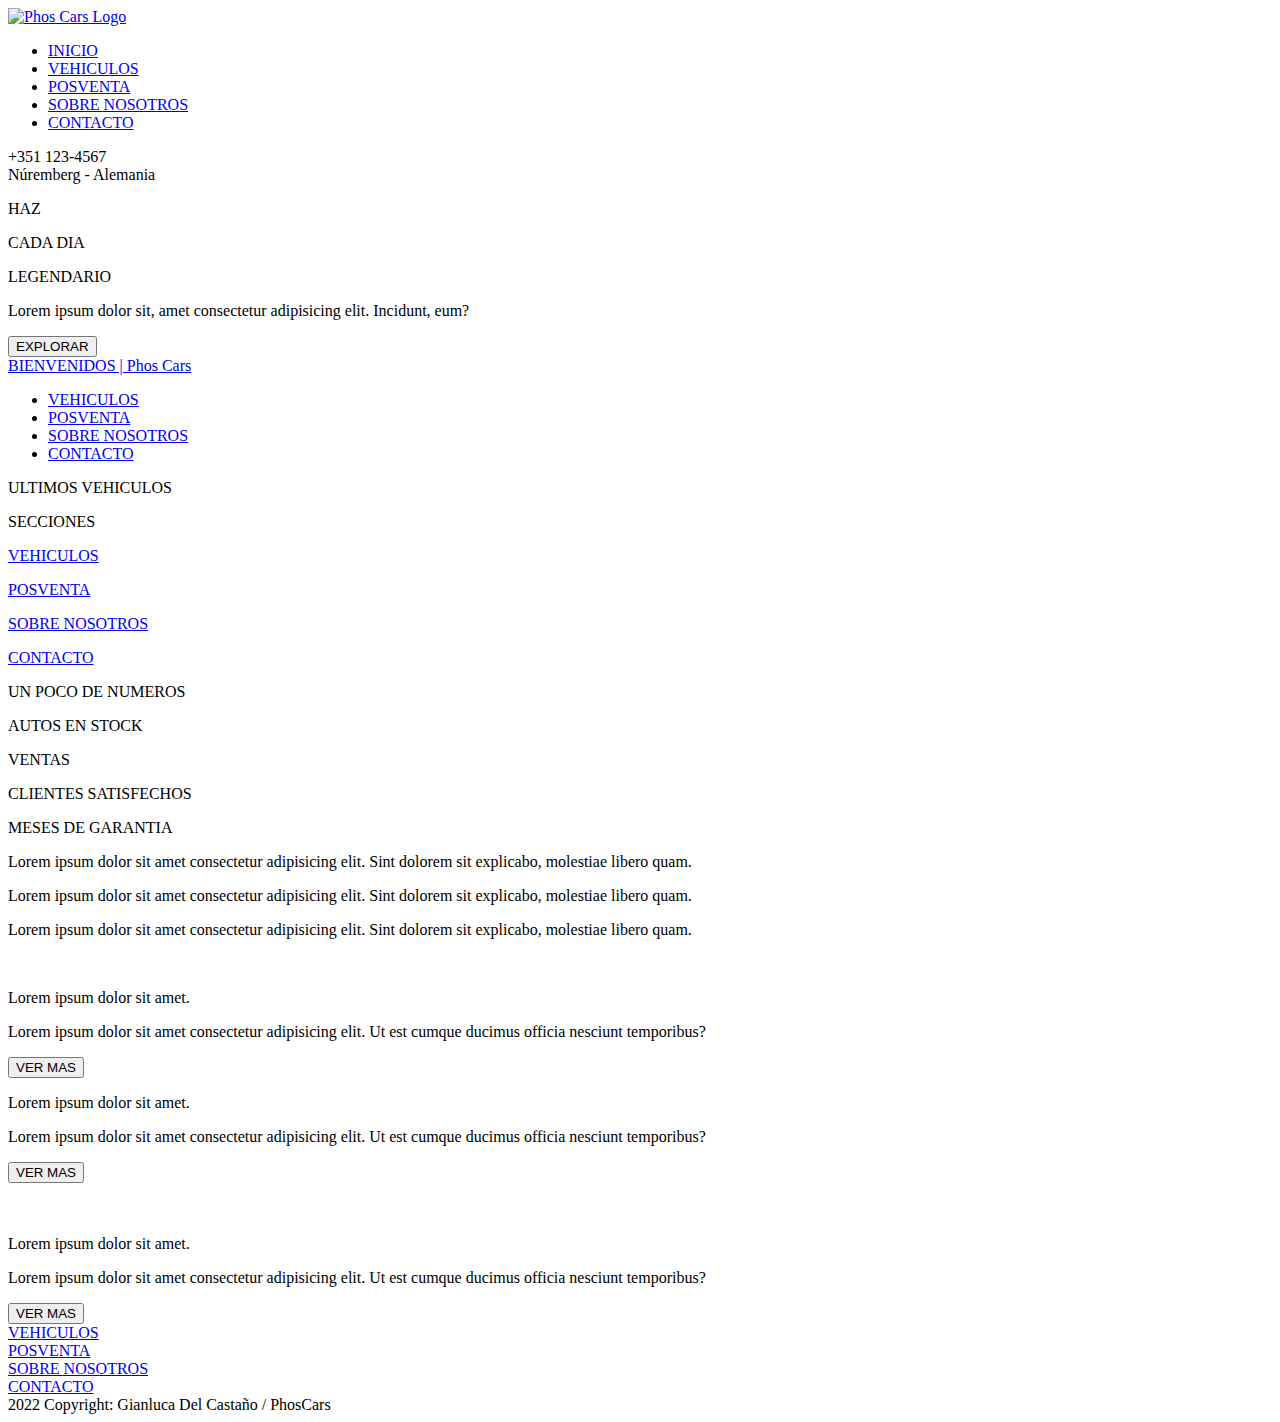
==== index.html @ 032adb84 "Agregando contenido al footer de index.html" ====
<!DOCTYPE html>
<html lang="es">
<head>
    <meta charset="UTF-8">
    <meta http-equiv="X-UA-Compatible" content="IE=edge">
    <meta name="viewport" content="width=device-width, initial-scale=1.0">
    <title>Phos Cars | INICIO</title>
</head>
<body>
    <!-- Contenedor Grid -->
    <div class="contenedorGrid">
        <!-- Header -->
        <header class="header">
            <!-- Header Principal -->
            <div class="headerPrincipal">
                <a href="./index.html"><img src="./images/LogoPhosCars2.png" alt="Phos Cars Logo"></a>
                <ul>
                    <li><a href="./index.html">INICIO</a></li>
                    <li><a href="#">VEHICULOS</a></li>
                    <li><a href="#">POSVENTA</a></li>
                    <li><a href="#">SOBRE NOSOTROS</a></li>
                    <li><a href="#">CONTACTO</a></li>
                </ul>
                <div class="headerInfo">
                    <div class="infoCelular">
                        <i class="fas fa-phone"></i> 
                        +351 123-4567
                    </div>
                    <div class="infoLugar">
                        <i class="fas fa-map-marker-alt"></i>
                        Núremberg - Alemania
                    </div>
                </div>
            </div>
            <!-- Header Principal -->
            <!-- Header Imagen -->
            <div class="headerImagen">
                <div class="textoHeaderIndex">
                    <div class="tituloTextoHeaderIndex">
                        <p>HAZ</p>
                        <p>CADA DIA</p>
                        <p>LEGENDARIO</p>
                    </div>
                    <p>Lorem ipsum dolor sit, amet consectetur adipisicing elit. Incidunt, eum?</p>
                    <button>EXPLORAR</button>
                </div>
            </div>
            <!-- Header Imagen -->
        </header>
        <!-- Header -->
        <!-- Header Sec -->
        <div class="headerSec">
            <a href="./index.html" class="bienvenidos">BIENVENIDOS | Phos Cars</a>
            <ul>
                <li><a href="#">VEHICULOS</a></li>
                <li><a href="#">POSVENTA</a></li>
                <li><a href="#">SOBRE NOSOTROS</a></li>
                <li><a href="#">CONTACTO</a></li>
            </ul>
        </div>
        <!-- Header Sec -->
        <!-- Main -->
        <main class="main">
            <div class="contenedorGridMain">
                <!-- 1Parte -->
                <div class="muestraVehiculosIndex">
                    <div class="tituloMuestraVehiculosIndex">
                        <p>ULTIMOS VEHICULOS</p>
                    </div>
                    <!-- AGREGAR CARRUSEL DE VEHICULOS -->
                </div>
                <!-- 1Parte -->
                <!-- 2Parte -->
                <div class="seccionesIndex">
                    <div class="tituloSeccionesIndex">
                        <p>SECCIONES</p>
                    </div>
                    <div class="secciones1">
                        <a href="#" class="seccionesVehiuclos">
                            <p>VEHICULOS</p>
                        </a>
                        <a href="#" class="seccionesPosventa">
                            <p>POSVENTA</p>
                        </a>
                    </div>
                    <div class="secciones2">
                        <a href="#" class="seccionesSobreNosotros">
                            <p>SOBRE NOSOTROS</p>
                        </a>
                        <a href="#" class="seccionesContacto">
                            <p>CONTACTO</p>
                        </a>
                    </div>
                </div>
                <!-- 2Parte -->
                <!-- 3Parte -->
                <div class="estadisticasIndex">
                    <div class="tituloEstadisticaIndex">
                        <p>UN POCO DE NUMEROS</p>
                    </div>
                    <div class="itemsEstadisticas">
                        <div class="datoEstadistica">
                            <!-- AGREGAR ICON -->
                            <p>AUTOS EN STOCK</p>
                        </div>
                        <div class="datoEstadistica">
                            <!-- AGREGAR ICON -->
                            <p>VENTAS</p>
                        </div>
                        <div class="datoEstadistica">
                            <!-- AGREGAR ICON -->
                            <p>CLIENTES SATISFECHOS</p>
                        </div>
                        <div class="datoEstadistica">
                            <!-- AGREGAR ICON -->
                            <p>MESES DE GARANTIA</p>
                        </div>
                    </div>
                </div>
                <!-- 3Parte -->
                <!-- 4Parte -->
                <div class="opinionesIndex">
                    <div class="contenedorOpinionesIndex">
                        <div class="estrellas">
                            <!-- AGREGAR ESTRELLAS -->
                        </div>
                        <p>Lorem ipsum dolor sit amet consectetur adipisicing elit. Sint dolorem sit explicabo, molestiae libero quam.</p>
                    </div>
                    <div class="contenedorOpinionesIndex">
                        <div class="estrellas">
                            <!-- AGREGAR ESTRELLAS -->
                        </div>
                        <p>Lorem ipsum dolor sit amet consectetur adipisicing elit. Sint dolorem sit explicabo, molestiae libero quam.</p>
                    </div>
                    <div class="contenedorOpinionesIndex">
                        <div class="estrellas">
                            <!-- AGREGAR ESTRELLAS -->
                        </div>
                        <p>Lorem ipsum dolor sit amet consectetur adipisicing elit. Sint dolorem sit explicabo, molestiae libero quam.</p>
                    </div>
                </div>
                <!-- 4Parte -->
                <!-- 5Parte -->
                <div class="infoIndex">
                    <div class="contenedorInfoIndex">
                        <img src="imgInfo" alt="">
                        <div class="textoInfo">
                            <p>Lorem ipsum dolor sit amet.</p>
                            <p>Lorem ipsum dolor sit amet consectetur adipisicing elit. Ut est cumque ducimus officia nesciunt temporibus?</p>
                            <button>VER MAS</button>
                        </div>
                    </div>
                    <div class="contenedorInfoIndex">
                        <div class="textoInfo">
                            <p>Lorem ipsum dolor sit amet.</p>
                            <p>Lorem ipsum dolor sit amet consectetur adipisicing elit. Ut est cumque ducimus officia nesciunt temporibus?</p>
                            <button>VER MAS</button>
                        </div>
                        <img src="imgInfo" alt="">
                    </div>
                    <div class="contenedorInfoIndex">
                        <img src="imgInfo" alt="">
                        <div class="textoInfo">
                            <p>Lorem ipsum dolor sit amet.</p>
                            <p>Lorem ipsum dolor sit amet consectetur adipisicing elit. Ut est cumque ducimus officia nesciunt temporibus?</p>
                            <button>VER MAS</button>
                        </div>
                    </div>
                </div>
                <!-- 5Parte -->

            </div>

        </main>
        <!-- Main -->
        <!-- Footer -->
        <footer class="footer">
            <div class="iconosRedes">
                <div class="twitter"><a href="#"><i class="fab fa-twitter px-3 fa-2x"></i></a></div>
                    <div class="icono"><a href="#"><i class="fab fa-facebook-f px-3 fa-2x"></i></a></div>
                    <div class="icono"><a href="#"><i class="fab fa-youtube px-3 fa-2x"></i></a></div>
                    <div class="icono"><a href="#"><i class="fab fa-instagram px-3 fa-2x"></i></a></div>
                    <div class="icono"><a href="#"><i class="fab fa-google-plus-g px-3 fa-2x"></i></a></div>
                </div>
            </div>
            <div class="barraColor"></div>
            <div class="enlaces">
                <li><a href="#">VEHICULOS</a></li>
                <li><a href="#">POSVENTA</a></li>
                <li><a href="#">SOBRE NOSOTROS</a></li>
                <li><a href="#">CONTACTO</a></li>
            </div>
            <div class="copyright">2022 Copyright: Gianluca Del Castaño / PhosCars</div>
        </footer>
        <!-- Footer -->
    </div>
    <!-- Contenedor Grid -->

</body>
</html>
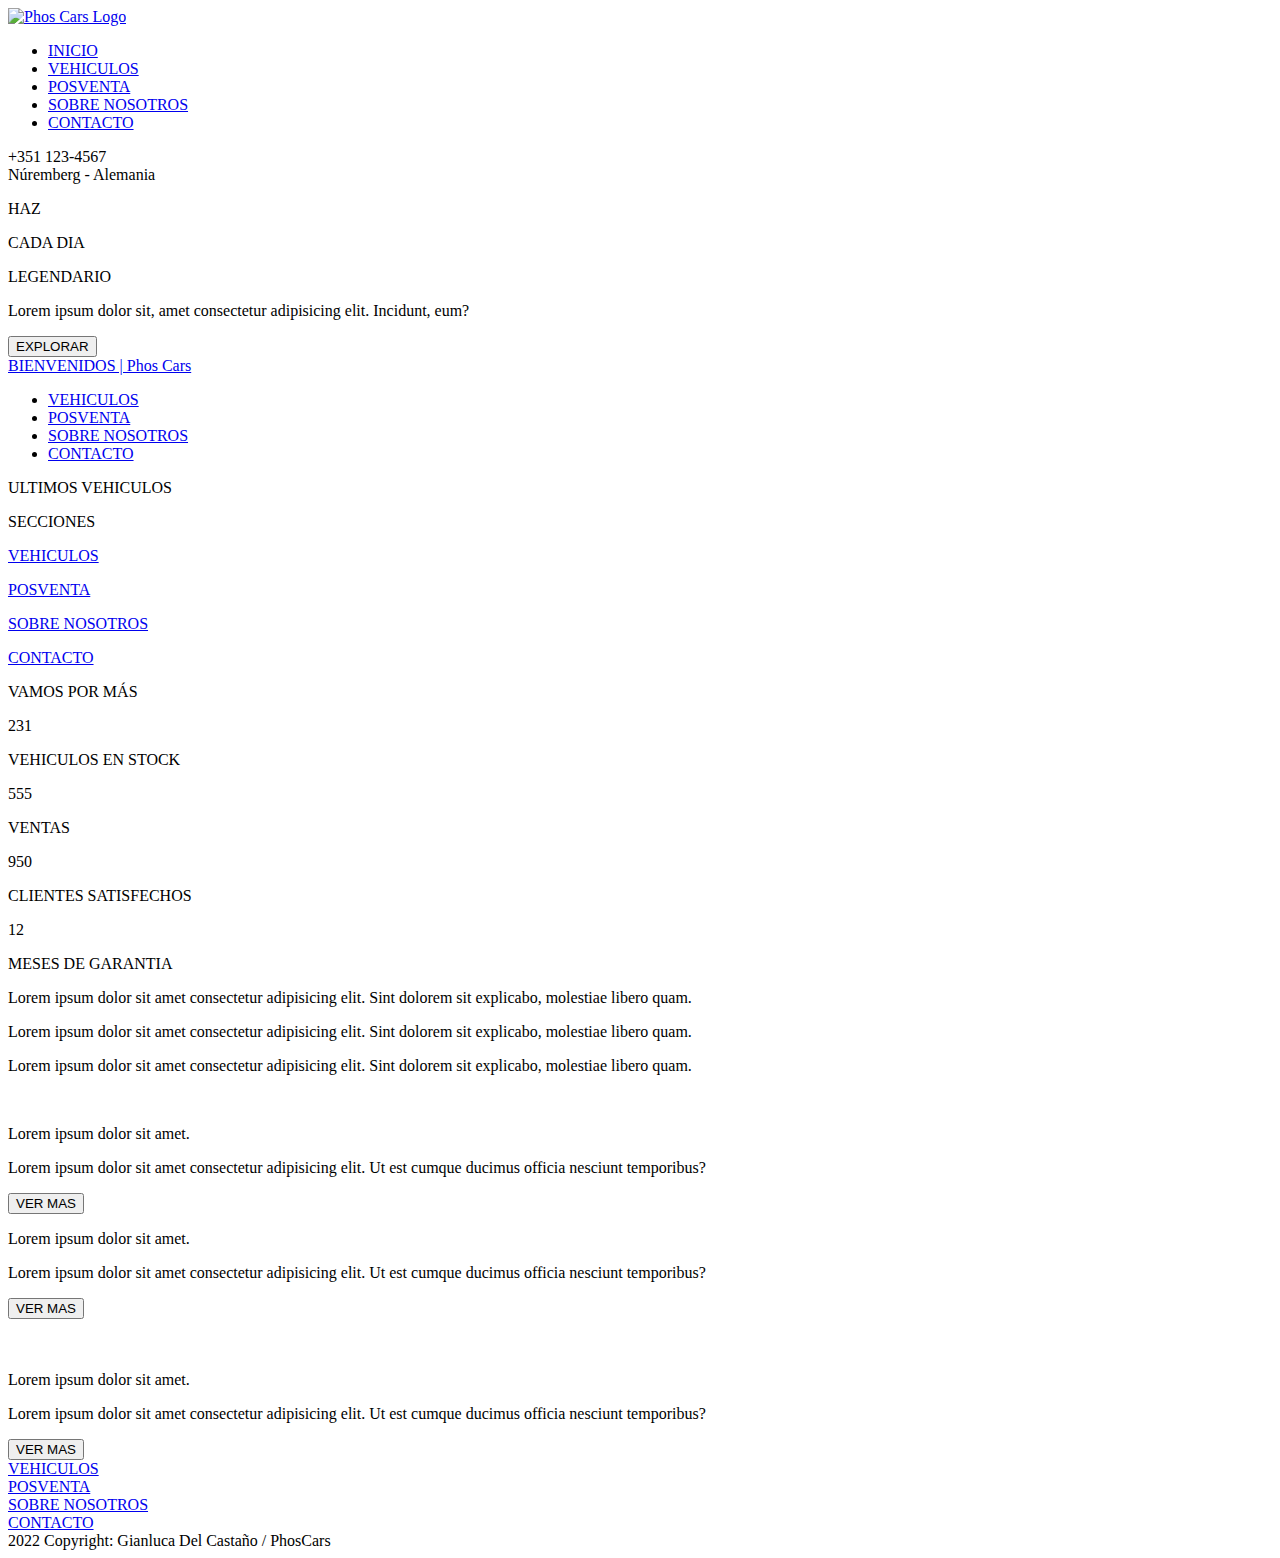
==== commit 2a8018bf: "Fin estadisticasIndex en index.html" ====
--- a/index.html
+++ b/index.html
@@ -4,6 +4,18 @@
     <meta charset="UTF-8">
     <meta http-equiv="X-UA-Compatible" content="IE=edge">
     <meta name="viewport" content="width=device-width, initial-scale=1.0">
+    <!-- Fonts Google -->
+    <link rel="preconnect" href="https://fonts.googleapis.com">
+    <link rel="preconnect" href="https://fonts.gstatic.com" crossorigin>
+    <link href="https://fonts.googleapis.com/css2?family=Staatliches&display=swap" rel="stylesheet">
+    <!-- Estilo Propio -->
+    <link rel="stylesheet" href="./css/style.css">
+    <!-- Fav Icon -->
+    <link rel="shortcut icon" href="./images/favicon.ico" type="image/x-icon">
+    <!-- Theme Color -->
+    <meta name="theme-color" content="#fc4c02">
+    <!-- Font Awesome -->
+    <script src="https://kit.fontawesome.com/902822c0ea.js" crossorigin="anonymous"></script>
     <title>Phos Cars | INICIO</title>
 </head>
 <body>
@@ -13,13 +25,13 @@
         <header class="header">
             <!-- Header Principal -->
             <div class="headerPrincipal">
-                <a href="./index.html"><img src="./images/LogoPhosCars2.png" alt="Phos Cars Logo"></a>
+                <a href="./index.html"><img src="./images/LogoPhosCars2.png" alt="Phos Cars Logo" class="logo"></a>
                 <ul>
                     <li><a href="./index.html">INICIO</a></li>
-                    <li><a href="#">VEHICULOS</a></li>
-                    <li><a href="#">POSVENTA</a></li>
-                    <li><a href="#">SOBRE NOSOTROS</a></li>
-                    <li><a href="#">CONTACTO</a></li>
+                    <li><a href="./pages/vehiuclos.html">VEHICULOS</a></li>
+                    <li><a href="./pages/posventa.html">POSVENTA</a></li>
+                    <li><a href="./pages/sobreNosotros.html">SOBRE NOSOTROS</a></li>
+                    <li><a href="./pages/contacto.html">CONTACTO</a></li>
                 </ul>
                 <div class="headerInfo">
                     <div class="infoCelular">
@@ -42,7 +54,7 @@
                         <p>LEGENDARIO</p>
                     </div>
                     <p>Lorem ipsum dolor sit, amet consectetur adipisicing elit. Incidunt, eum?</p>
-                    <button>EXPLORAR</button>
+                    <a href="./index.html"><button>EXPLORAR</button></a>
                 </div>
             </div>
             <!-- Header Imagen -->
@@ -52,143 +64,142 @@
         <div class="headerSec">
             <a href="./index.html" class="bienvenidos">BIENVENIDOS | Phos Cars</a>
             <ul>
-                <li><a href="#">VEHICULOS</a></li>
-                <li><a href="#">POSVENTA</a></li>
-                <li><a href="#">SOBRE NOSOTROS</a></li>
-                <li><a href="#">CONTACTO</a></li>
+                <li><a href="./pages/vehiuclos.html">VEHICULOS</a></li>
+                <li><a href="./pages/posventa.html">POSVENTA</a></li>
+                <li><a href="./pages/sobreNosotros.html">SOBRE NOSOTROS</a></li>
+                <li><a href="./pages/contacto.html">CONTACTO</a></li>
             </ul>
         </div>
         <!-- Header Sec -->
         <!-- Main -->
-        <main class="main">
-            <div class="contenedorGridMain">
-                <!-- 1Parte -->
-                <div class="muestraVehiculosIndex">
-                    <div class="tituloMuestraVehiculosIndex">
-                        <p>ULTIMOS VEHICULOS</p>
-                    </div>
-                    <!-- AGREGAR CARRUSEL DE VEHICULOS -->
-                </div>
-                <!-- 1Parte -->
-                <!-- 2Parte -->
-                <div class="seccionesIndex">
-                    <div class="tituloSeccionesIndex">
-                        <p>SECCIONES</p>
-                    </div>
-                    <div class="secciones1">
-                        <a href="#" class="seccionesVehiuclos">
-                            <p>VEHICULOS</p>
-                        </a>
-                        <a href="#" class="seccionesPosventa">
-                            <p>POSVENTA</p>
-                        </a>
-                    </div>
-                    <div class="secciones2">
-                        <a href="#" class="seccionesSobreNosotros">
-                            <p>SOBRE NOSOTROS</p>
-                        </a>
-                        <a href="#" class="seccionesContacto">
-                            <p>CONTACTO</p>
-                        </a>
-                    </div>
-                </div>
-                <!-- 2Parte -->
-                <!-- 3Parte -->
-                <div class="estadisticasIndex">
-                    <div class="tituloEstadisticaIndex">
-                        <p>UN POCO DE NUMEROS</p>
-                    </div>
-                    <div class="itemsEstadisticas">
-                        <div class="datoEstadistica">
-                            <!-- AGREGAR ICON -->
-                            <p>AUTOS EN STOCK</p>
-                        </div>
-                        <div class="datoEstadistica">
-                            <!-- AGREGAR ICON -->
-                            <p>VENTAS</p>
-                        </div>
-                        <div class="datoEstadistica">
-                            <!-- AGREGAR ICON -->
-                            <p>CLIENTES SATISFECHOS</p>
-                        </div>
-                        <div class="datoEstadistica">
-                            <!-- AGREGAR ICON -->
-                            <p>MESES DE GARANTIA</p>
-                        </div>
-                    </div>
-                </div>
-                <!-- 3Parte -->
-                <!-- 4Parte -->
-                <div class="opinionesIndex">
-                    <div class="contenedorOpinionesIndex">
-                        <div class="estrellas">
-                            <!-- AGREGAR ESTRELLAS -->
-                        </div>
-                        <p>Lorem ipsum dolor sit amet consectetur adipisicing elit. Sint dolorem sit explicabo, molestiae libero quam.</p>
-                    </div>
-                    <div class="contenedorOpinionesIndex">
-                        <div class="estrellas">
-                            <!-- AGREGAR ESTRELLAS -->
-                        </div>
-                        <p>Lorem ipsum dolor sit amet consectetur adipisicing elit. Sint dolorem sit explicabo, molestiae libero quam.</p>
-                    </div>
-                    <div class="contenedorOpinionesIndex">
-                        <div class="estrellas">
-                            <!-- AGREGAR ESTRELLAS -->
-                        </div>
-                        <p>Lorem ipsum dolor sit amet consectetur adipisicing elit. Sint dolorem sit explicabo, molestiae libero quam.</p>
-                    </div>
-                </div>
-                <!-- 4Parte -->
-                <!-- 5Parte -->
-                <div class="infoIndex">
-                    <div class="contenedorInfoIndex">
-                        <img src="imgInfo" alt="">
-                        <div class="textoInfo">
-                            <p>Lorem ipsum dolor sit amet.</p>
-                            <p>Lorem ipsum dolor sit amet consectetur adipisicing elit. Ut est cumque ducimus officia nesciunt temporibus?</p>
-                            <button>VER MAS</button>
-                        </div>
-                    </div>
-                    <div class="contenedorInfoIndex">
-                        <div class="textoInfo">
-                            <p>Lorem ipsum dolor sit amet.</p>
-                            <p>Lorem ipsum dolor sit amet consectetur adipisicing elit. Ut est cumque ducimus officia nesciunt temporibus?</p>
-                            <button>VER MAS</button>
-                        </div>
-                        <img src="imgInfo" alt="">
-                    </div>
-                    <div class="contenedorInfoIndex">
-                        <img src="imgInfo" alt="">
-                        <div class="textoInfo">
-                            <p>Lorem ipsum dolor sit amet.</p>
-                            <p>Lorem ipsum dolor sit amet consectetur adipisicing elit. Ut est cumque ducimus officia nesciunt temporibus?</p>
-                            <button>VER MAS</button>
-                        </div>
-                    </div>
-                </div>
-                <!-- 5Parte -->
-
-            </div>
-
-        </main>
+        <article class="article">
+            <!-- 1Parte -->
+            <div class="muestraVehiculosIndex">
+                <div class="tituloMuestraVehiculosIndex">
+                    <p>ULTIMOS VEHICULOS</p>
+                </div>
+                <!-- AGREGAR CARRUSEL DE VEHICULOS -->
+            </div>
+            <!-- 1Parte -->
+            <!-- 2Parte -->
+            <div class="seccionesIndex">
+                <div class="tituloSeccionesIndex">
+                    <p>SECCIONES</p>
+                </div>
+                <div class="secciones1">
+                    <a href="./pages/vehiuclos.html" class="seccionesVehiculos">
+                        <p>VEHICULOS</p>
+                    </a>
+                    <a href="./pages/posventa.html" class="seccionesPosventa">
+                        <p>POSVENTA</p>
+                    </a>
+                </div>
+                <div class="secciones2">
+                    <a href="./pages/sobreNosotros.html" class="seccionesSobreNosotros">
+                        <p>SOBRE NOSOTROS</p>
+                    </a>
+                    <a href="./pages/contacto.html" class="seccionesContacto">
+                        <p>CONTACTO</p>
+                    </a>
+                </div>
+            </div>
+            <!-- 2Parte -->
+            <!-- 3Parte -->
+            <div class="estadisticasIndex">
+                <div class="tituloEstadisticaIndex">
+                    <p>VAMOS POR MÁS</p>
+                </div>
+                <div class="itemsEstadisticas">
+                    <div class="datoEstadistica1">
+                        <i class="fa-solid fa-car"></i>
+                        <p>231</p>
+                        <p>VEHICULOS EN STOCK</p>
+                    </div>
+                    <div class="datoEstadistica2">
+                        <i class="fa-solid fa-chart-line"></i>
+                        <p>555</p>
+                        <p>VENTAS</p>
+                    </div>
+                    <div class="datoEstadistica3">
+                        <i class="fa-solid fa-face-grin-stars"></i>
+                        <p>950</p>
+                        <p>CLIENTES SATISFECHOS</p>
+                    </div>
+                    <div class="datoEstadistica4">
+                        <i class="fa-solid fa-calendar-check"></i>
+                        <p>12</p>
+                        <p>MESES DE GARANTIA</p>
+                    </div>
+                </div>
+            </div>
+            <!-- 3Parte -->
+            <!-- 4Parte -->
+            <div class="opinionesIndex">
+                <div class="contenedorOpinionesIndex">
+                    <div class="estrellas">
+                        <!-- AGREGAR ESTRELLAS -->
+                    </div>
+                    <p>Lorem ipsum dolor sit amet consectetur adipisicing elit. Sint dolorem sit explicabo, molestiae libero quam.</p>
+                </div>
+                <div class="contenedorOpinionesIndex">
+                    <div class="estrellas">
+                        <!-- AGREGAR ESTRELLAS -->
+                    </div>
+                    <p>Lorem ipsum dolor sit amet consectetur adipisicing elit. Sint dolorem sit explicabo, molestiae libero quam.</p>
+                </div>
+                <div class="contenedorOpinionesIndex">
+                    <div class="estrellas">
+                        <!-- AGREGAR ESTRELLAS -->
+                    </div>
+                    <p>Lorem ipsum dolor sit amet consectetur adipisicing elit. Sint dolorem sit explicabo, molestiae libero quam.</p>
+                </div>
+            </div>
+            <!-- 4Parte -->
+            <!-- 5Parte -->
+            <div class="infoIndex">
+                <div class="contenedorInfoIndex">
+                    <img src="imgInfo" alt="">
+                    <div class="textoInfo">
+                        <p>Lorem ipsum dolor sit amet.</p>
+                        <p>Lorem ipsum dolor sit amet consectetur adipisicing elit. Ut est cumque ducimus officia nesciunt temporibus?</p>
+                        <button>VER MAS</button>
+                    </div>
+                </div>
+                <div class="contenedorInfoIndex">
+                    <div class="textoInfo">
+                        <p>Lorem ipsum dolor sit amet.</p>
+                        <p>Lorem ipsum dolor sit amet consectetur adipisicing elit. Ut est cumque ducimus officia nesciunt temporibus?</p>
+                        <button>VER MAS</button>
+                    </div>
+                    <img src="imgInfo" alt="">
+                </div>
+                <div class="contenedorInfoIndex">
+                    <img src="imgInfo" alt="">
+                    <div class="textoInfo">
+                        <p>Lorem ipsum dolor sit amet.</p>
+                        <p>Lorem ipsum dolor sit amet consectetur adipisicing elit. Ut est cumque ducimus officia nesciunt temporibus?</p>
+                        <button>VER MAS</button>
+                    </div>
+                </div>
+            </div>
+            <!-- 5Parte -->
+        </article>
         <!-- Main -->
         <!-- Footer -->
         <footer class="footer">
             <div class="iconosRedes">
                 <div class="twitter"><a href="#"><i class="fab fa-twitter px-3 fa-2x"></i></a></div>
-                    <div class="icono"><a href="#"><i class="fab fa-facebook-f px-3 fa-2x"></i></a></div>
-                    <div class="icono"><a href="#"><i class="fab fa-youtube px-3 fa-2x"></i></a></div>
-                    <div class="icono"><a href="#"><i class="fab fa-instagram px-3 fa-2x"></i></a></div>
-                    <div class="icono"><a href="#"><i class="fab fa-google-plus-g px-3 fa-2x"></i></a></div>
-                </div>
+                <div class="icono"><a href="#"><i class="fab fa-facebook-f px-3 fa-2x"></i></a></div>
+                <div class="icono"><a href="#"><i class="fab fa-youtube px-3 fa-2x"></i></a></div>
+                <div class="icono"><a href="#"><i class="fab fa-instagram px-3 fa-2x"></i></a></div>
+                <div class="icono"><a href="#"><i class="fab fa-google-plus-g px-3 fa-2x"></i></a></div>
             </div>
             <div class="barraColor"></div>
             <div class="enlaces">
-                <li><a href="#">VEHICULOS</a></li>
-                <li><a href="#">POSVENTA</a></li>
-                <li><a href="#">SOBRE NOSOTROS</a></li>
-                <li><a href="#">CONTACTO</a></li>
+                <li><a href="./pages/vehiuclos.html">VEHICULOS</a></li>
+                <li><a href="./pages/posventa.html">POSVENTA</a></li>
+                <li><a href="./pages/sobreNosotros.html">SOBRE NOSOTROS</a></li>
+                <li><a href="./pages/contacto.html">CONTACTO</a></li>
             </div>
             <div class="copyright">2022 Copyright: Gianluca Del Castaño / PhosCars</div>
         </footer>
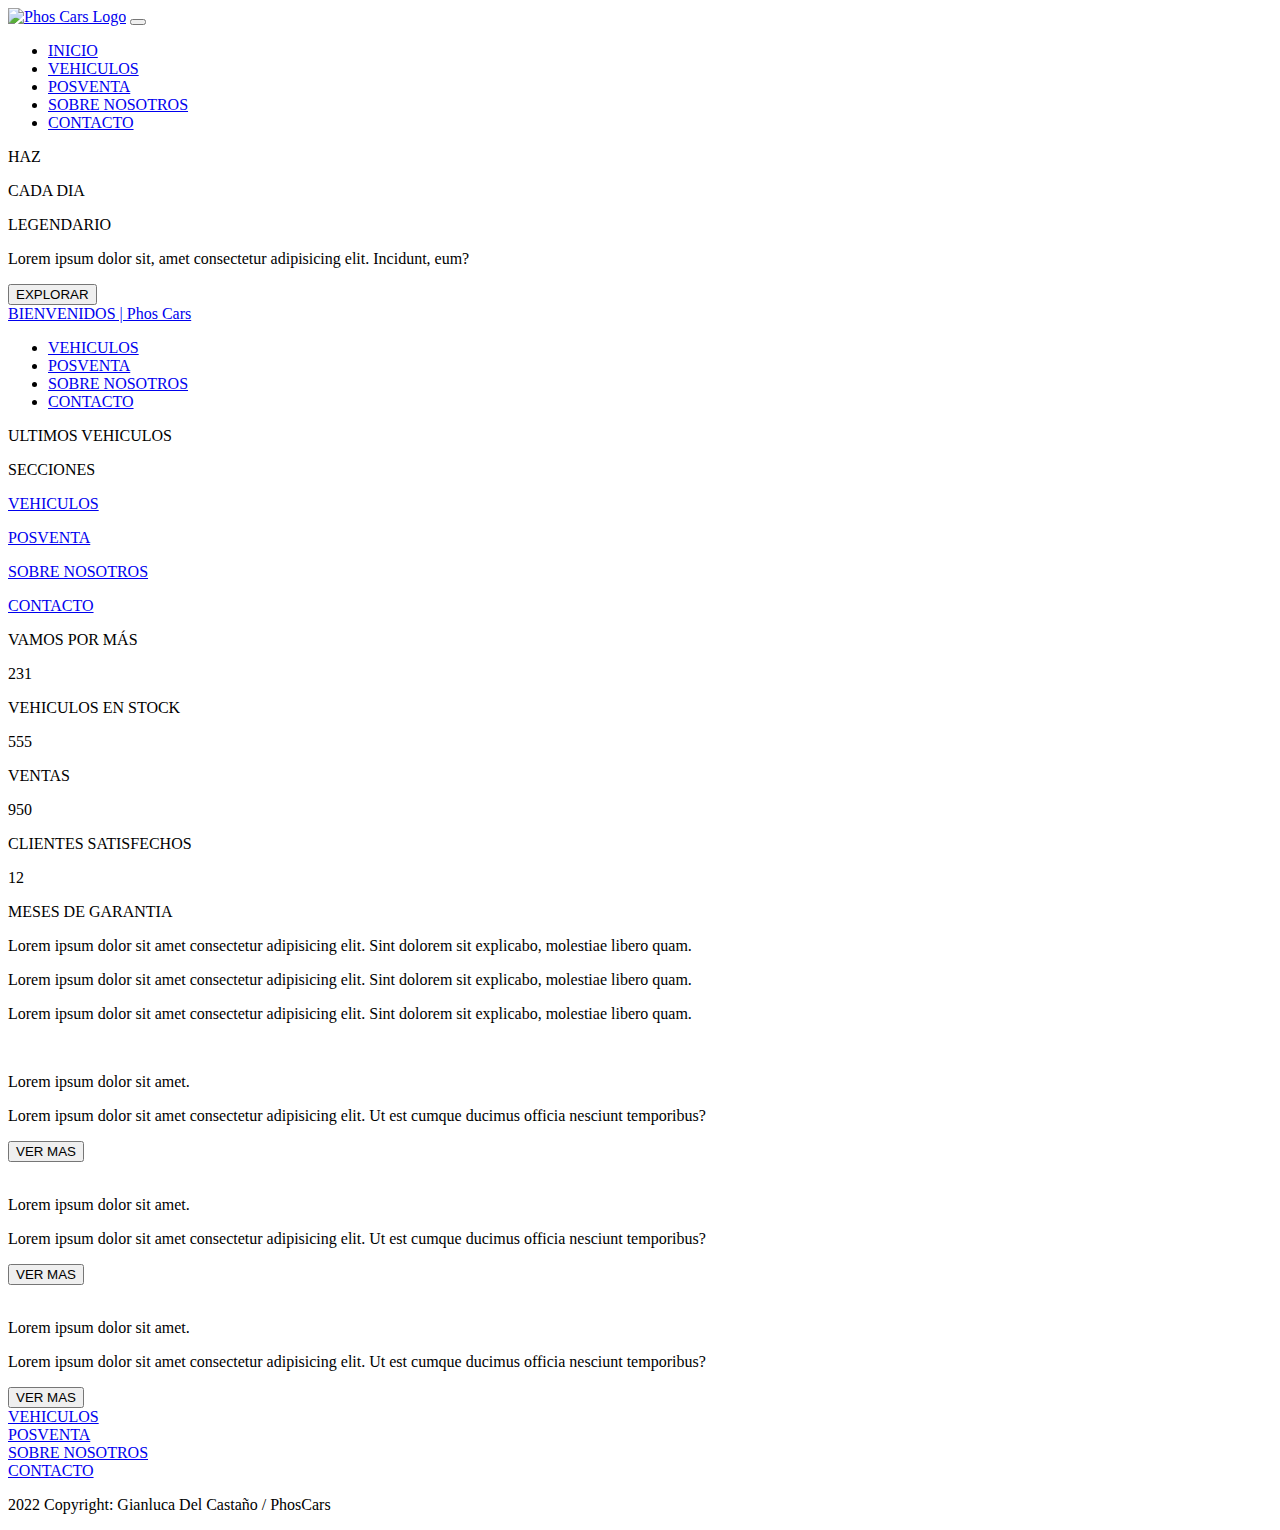
==== commit e7c17f0d: "Probando navbar en rama NAVBARbootstrap" ====
--- a/index.html
+++ b/index.html
@@ -8,6 +8,8 @@
     <link rel="preconnect" href="https://fonts.googleapis.com">
     <link rel="preconnect" href="https://fonts.gstatic.com" crossorigin>
     <link href="https://fonts.googleapis.com/css2?family=Staatliches&display=swap" rel="stylesheet">
+    <!-- Bootstrap -->
+    <link href="https://cdn.jsdelivr.net/npm/bootstrap@5.1.3/dist/css/bootstrap.min.css" rel="stylesheet" integrity="sha384-1BmE4kWBq78iYhFldvKuhfTAU6auU8tT94WrHftjDbrCEXSU1oBoqyl2QvZ6jIW3" crossorigin="anonymous">
     <!-- Estilo Propio -->
     <link rel="stylesheet" href="./css/style.css">
     <!-- Fav Icon -->
@@ -24,8 +26,8 @@
         <!-- Header -->
         <header class="header">
             <!-- Header Principal -->
-            <div class="headerPrincipal">
-                <a href="./index.html"><img src="./images/LogoPhosCars2.png" alt="Phos Cars Logo" class="logo"></a>
+            <div class="headerPrincipal navbar navbar-expand-md navbar-light">
+                <!-- <a href="./index.html"><img src="./images/LogoPhosCars2.png" alt="Phos Cars Logo" class="logo"></a>
                 <ul>
                     <li><a href="./index.html">INICIO</a></li>
                     <li><a href="./pages/vehiuclos.html">VEHICULOS</a></li>
@@ -42,7 +44,30 @@
                         <i class="fas fa-map-marker-alt"></i>
                         Núremberg - Alemania
                     </div>
-                </div>
+                </div> -->
+                <a class="navbar-brand" href="./index.html"><img src="./images/LogoPhosCars2.png" alt="Phos Cars Logo" class="logo"></a>
+                    <button class="navbar-toggler" type="button" data-bs-toggle="collapse" data-bs-target="#navbarText" aria-controls="navbarText" aria-expanded="false" aria-label="Toggle navigation">
+                        <span class="navbar-toggler-icon"></span>
+                    </button>
+                    <div class="collapse navbar-collapse" id="navbarText">
+                        <ul class="navbar-nav me-auto mb-2 mb-lg-0">
+                            <li class="nav-item">
+                                <a class="nav-link active" aria-current="page" href="./index.html">INICIO</a>
+                            </li>
+                            <li class="nav-item">
+                                <a class="nav-link" href="./pages/vehiuclos.html">VEHICULOS</a>
+                            </li>
+                            <li class="nav-item">
+                                 <a class="nav-link" href="./pages/posventa.html">POSVENTA</a>
+                            </li>
+                            <li class="nav-item">
+                                <a class="nav-link" href="./pages/sobreNosotros.html">SOBRE NOSOTROS</a>
+                           </li>
+                           <li class="nav-item">
+                                <a class="nav-link" href="./pages/contacto.html">CONTACTO</a>
+                            </li>
+                        </ul>
+                    </div>
             </div>
             <!-- Header Principal -->
             <!-- Header Imagen -->
@@ -135,21 +160,33 @@
             <!-- 3Parte -->
             <!-- 4Parte -->
             <div class="opinionesIndex">
-                <div class="contenedorOpinionesIndex">
+                <div class="contenedorOpinionesIndex1">
                     <div class="estrellas">
-                        <!-- AGREGAR ESTRELLAS -->
+                        <i class="fa-solid fa-star"></i>
+                        <i class="fa-solid fa-star"></i>
+                        <i class="fa-solid fa-star"></i>
+                        <i class="fa-solid fa-star"></i>
+                        <i class="fa-solid fa-star-half-stroke"></i>
                     </div>
                     <p>Lorem ipsum dolor sit amet consectetur adipisicing elit. Sint dolorem sit explicabo, molestiae libero quam.</p>
                 </div>
-                <div class="contenedorOpinionesIndex">
+                <div class="contenedorOpinionesIndex2">
                     <div class="estrellas">
-                        <!-- AGREGAR ESTRELLAS -->
+                        <i class="fa-solid fa-star"></i>
+                        <i class="fa-solid fa-star"></i>
+                        <i class="fa-solid fa-star"></i>
+                        <i class="fa-solid fa-star"></i>
+                        <i class="fa-solid fa-star"></i>
                     </div>
                     <p>Lorem ipsum dolor sit amet consectetur adipisicing elit. Sint dolorem sit explicabo, molestiae libero quam.</p>
                 </div>
-                <div class="contenedorOpinionesIndex">
+                <div class="contenedorOpinionesIndex3">
                     <div class="estrellas">
-                        <!-- AGREGAR ESTRELLAS -->
+                        <i class="fa-solid fa-star"></i>
+                        <i class="fa-solid fa-star"></i>
+                        <i class="fa-solid fa-star"></i>
+                        <i class="fa-solid fa-star"></i>
+                        <i class="fa-solid fa-star-half-stroke"></i>
                     </div>
                     <p>Lorem ipsum dolor sit amet consectetur adipisicing elit. Sint dolorem sit explicabo, molestiae libero quam.</p>
                 </div>
@@ -157,28 +194,28 @@
             <!-- 4Parte -->
             <!-- 5Parte -->
             <div class="infoIndex">
-                <div class="contenedorInfoIndex">
-                    <img src="imgInfo" alt="">
+                <div class="contenedorInfoIndex1">
+                    <img src="./images/rx7BackWeb.jpg" alt="">
                     <div class="textoInfo">
                         <p>Lorem ipsum dolor sit amet.</p>
                         <p>Lorem ipsum dolor sit amet consectetur adipisicing elit. Ut est cumque ducimus officia nesciunt temporibus?</p>
-                        <button>VER MAS</button>
-                    </div>
-                </div>
-                <div class="contenedorInfoIndex">
+                        <a href="#"><button>VER MAS</button></a>
+                    </div>
+                </div>
+                <div class="contenedorInfoIndex2">
+                    <img src="./images/hachiRokuBackgroundSEO.jpg" alt="">
                     <div class="textoInfo">
                         <p>Lorem ipsum dolor sit amet.</p>
                         <p>Lorem ipsum dolor sit amet consectetur adipisicing elit. Ut est cumque ducimus officia nesciunt temporibus?</p>
-                        <button>VER MAS</button>
-                    </div>
-                    <img src="imgInfo" alt="">
-                </div>
-                <div class="contenedorInfoIndex">
-                    <img src="imgInfo" alt="">
+                        <a href="#"><button>VER MAS</button></a>
+                    </div>
+                </div>
+                <div class="contenedorInfoIndex3">
+                    <img src="./images/subaruImprezaBlancoSEO.jpg" alt="">
                     <div class="textoInfo">
                         <p>Lorem ipsum dolor sit amet.</p>
                         <p>Lorem ipsum dolor sit amet consectetur adipisicing elit. Ut est cumque ducimus officia nesciunt temporibus?</p>
-                        <button>VER MAS</button>
+                        <a href="#"><button>VER MAS</button></a>
                     </div>
                 </div>
             </div>
@@ -188,11 +225,11 @@
         <!-- Footer -->
         <footer class="footer">
             <div class="iconosRedes">
-                <div class="twitter"><a href="#"><i class="fab fa-twitter px-3 fa-2x"></i></a></div>
-                <div class="icono"><a href="#"><i class="fab fa-facebook-f px-3 fa-2x"></i></a></div>
-                <div class="icono"><a href="#"><i class="fab fa-youtube px-3 fa-2x"></i></a></div>
-                <div class="icono"><a href="#"><i class="fab fa-instagram px-3 fa-2x"></i></a></div>
-                <div class="icono"><a href="#"><i class="fab fa-google-plus-g px-3 fa-2x"></i></a></div>
+                <a href="#"><i class="fa-brands fa-twitter"></i></a>
+                <a href="#"><i class="fa-brands fa-facebook-f"></i></a>
+                <a href="#"><i class="fa-brands fa-github"></i></a>
+                <a href="#"><i class="fa-brands fa-instagram"></i></a>
+                <a href="#"><i class="fa-brands fa-youtube"></i></a>
             </div>
             <div class="barraColor"></div>
             <div class="enlaces">
@@ -201,11 +238,13 @@
                 <li><a href="./pages/sobreNosotros.html">SOBRE NOSOTROS</a></li>
                 <li><a href="./pages/contacto.html">CONTACTO</a></li>
             </div>
-            <div class="copyright">2022 Copyright: Gianluca Del Castaño / PhosCars</div>
+            <div class="copyright"><p>2022 Copyright: Gianluca Del Castaño / PhosCars</p></div>
         </footer>
         <!-- Footer -->
     </div>
     <!-- Contenedor Grid -->
 
+    <!-- Bootstrap Bundle -->
+    <script src="https://cdn.jsdelivr.net/npm/bootstrap@5.1.3/dist/js/bootstrap.bundle.min.js" integrity="sha384-ka7Sk0Gln4gmtz2MlQnikT1wXgYsOg+OMhuP+IlRH9sENBO0LRn5q+8nbTov4+1p" crossorigin="anonymous"></script>
 </body>
 </html>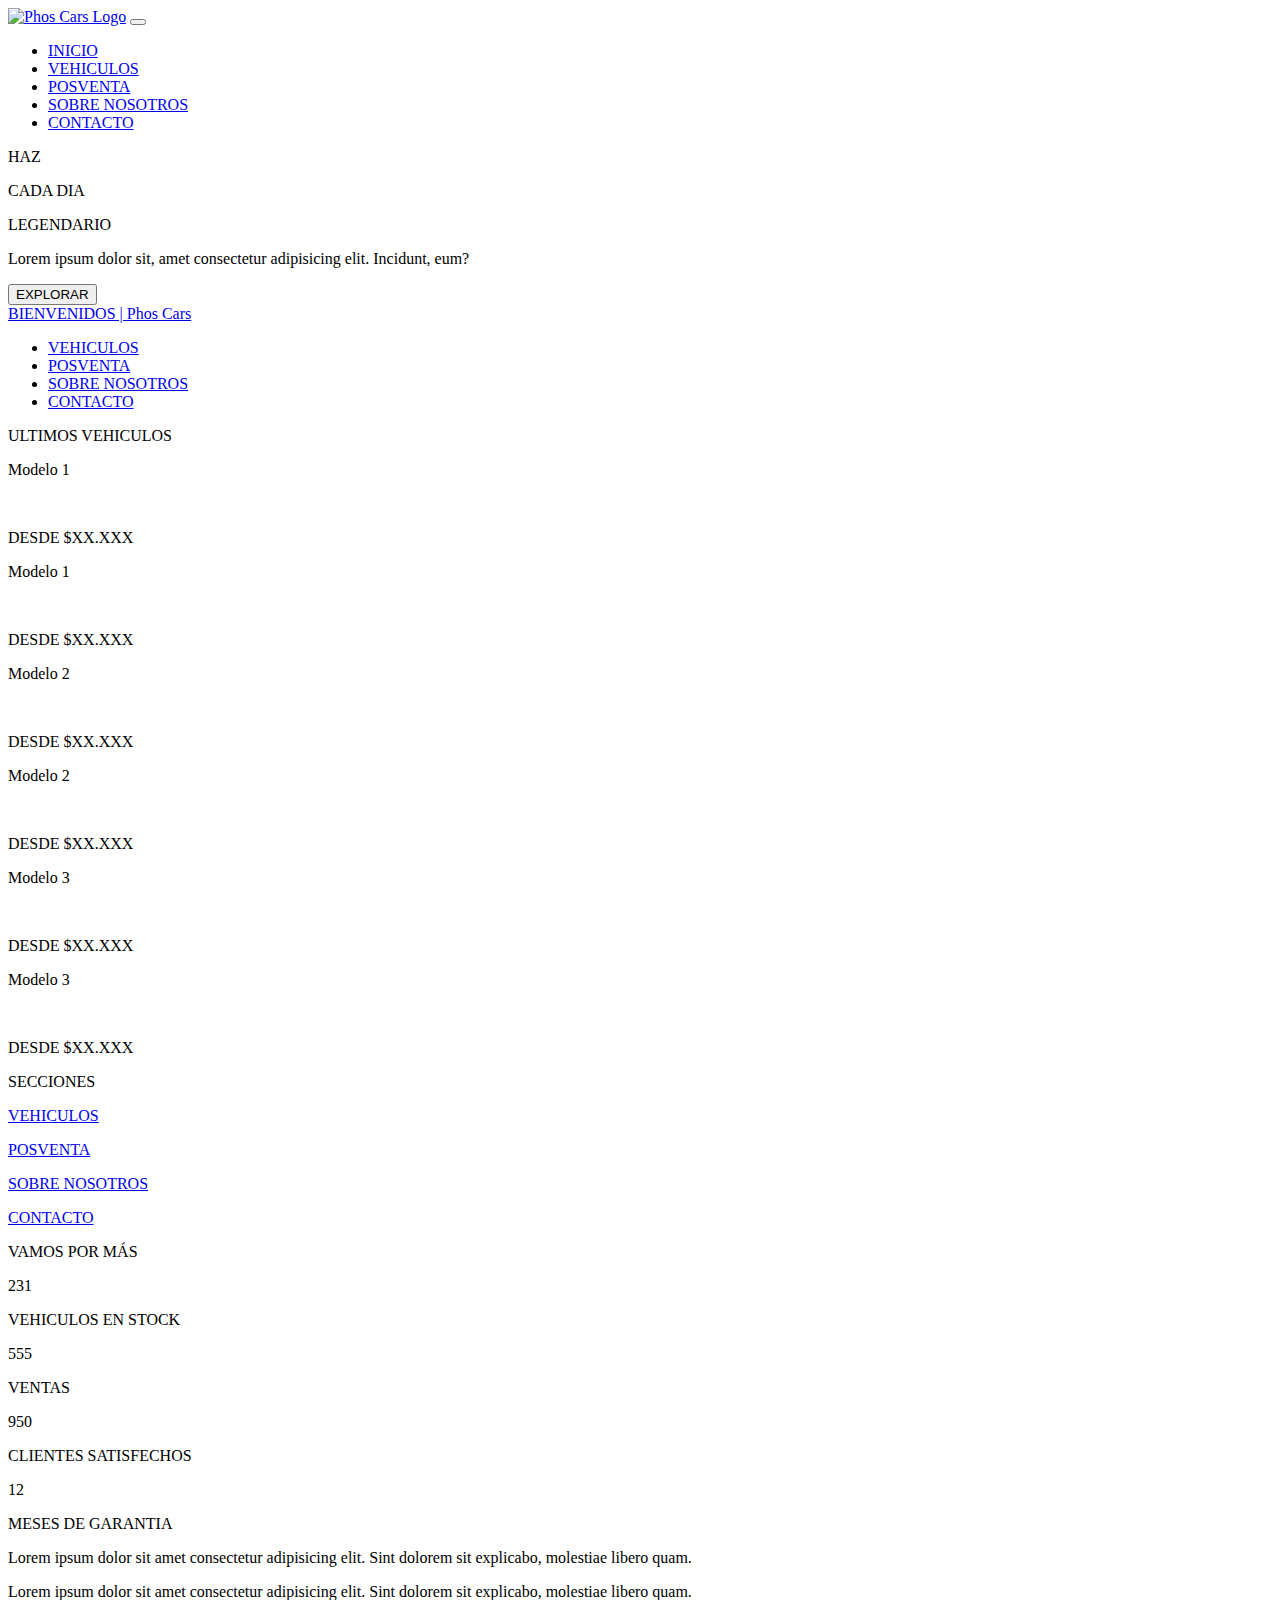
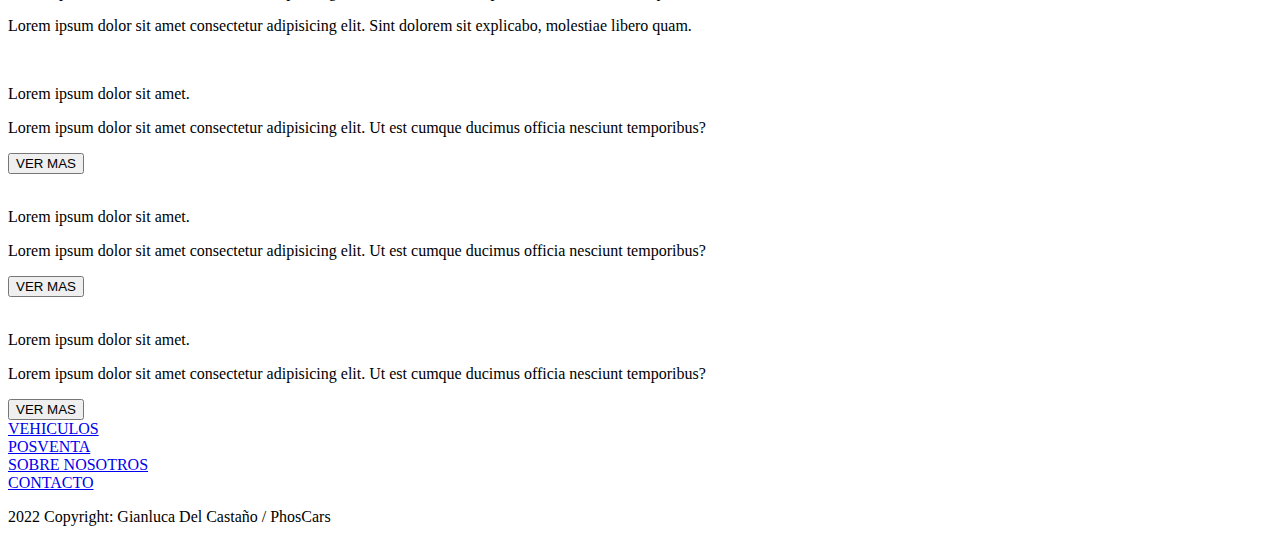
==== commit d25d722e: "Fin de agregado navbar y carousel de vehiculos en index.html" ====
--- a/index.html
+++ b/index.html
@@ -52,7 +52,7 @@
                     <div class="collapse navbar-collapse" id="navbarText">
                         <ul class="navbar-nav me-auto mb-2 mb-lg-0">
                             <li class="nav-item">
-                                <a class="nav-link active" aria-current="page" href="./index.html">INICIO</a>
+                                <a class="nav-link" aria-current="page" href="./index.html">INICIO</a>
                             </li>
                             <li class="nav-item">
                                 <a class="nav-link" href="./pages/vehiuclos.html">VEHICULOS</a>
@@ -99,11 +99,56 @@
         <!-- Main -->
         <article class="article">
             <!-- 1Parte -->
-            <div class="muestraVehiculosIndex">
+            <div class="muestraVehiculosIndex d-flex flex-column">
                 <div class="tituloMuestraVehiculosIndex">
                     <p>ULTIMOS VEHICULOS</p>
                 </div>
-                <!-- AGREGAR CARRUSEL DE VEHICULOS -->
+                <div id="carouselExampleIndicators" class="carousele slide" data-bs-ride="carousel">
+                    <div class="carousel-inner">
+                        <div class="carousel-item active">
+                            <div class="d-flex">
+                                <div class="contenedorAuto1 d-block w-100">
+                                    <p>Modelo 1</p>
+                                    <img src="./images/c1.png" alt="">
+                                    <p>DESDE $XX.XXX</p>
+                                </div>
+                                <div class="contenedorAuto2 d-block w-100">
+                                    <p>Modelo 1</p>
+                                    <img src="./images/c1.png" alt="">
+                                    <p>DESDE $XX.XXX</p>
+                                </div>
+                            </div>
+                        </div>
+                        <div class="carousel-item">
+                            <div class="d-flex">
+                                <div class="contenedorAuto3 d-block w-100">
+                                    <p>Modelo 2</p>
+                                    <img src="./images/c2.png" alt="">
+                                    <p>DESDE $XX.XXX</p>
+                                </div>
+                                <div class="contenedorAuto4 d-block w-100">
+                                    <p>Modelo 2</p>
+                                    <img src="./images/c2.png" alt="">
+                                    <p>DESDE $XX.XXX</p>
+                                </div>
+                            </div>
+                        </div>
+                        <div class="carousel-item">
+                            <div class="d-flex">
+                                <div class="contenedorAuto5 d-block w-100">
+                                    <p>Modelo 3</p>
+                                    <img src="./images/c2.png" alt="">
+                                    <p>DESDE $XX.XXX</p>
+                                </div>
+                                <div class="contenedorAuto6 d-block w-100">
+                                    <p>Modelo 3</p>
+                                    <img src="./images/c1.png" alt="">
+                                    <p>DESDE $XX.XXX</p>
+                                </div>
+                            </div>
+                        </div>
+                    </div>
+                </div>
             </div>
             <!-- 1Parte -->
             <!-- 2Parte -->
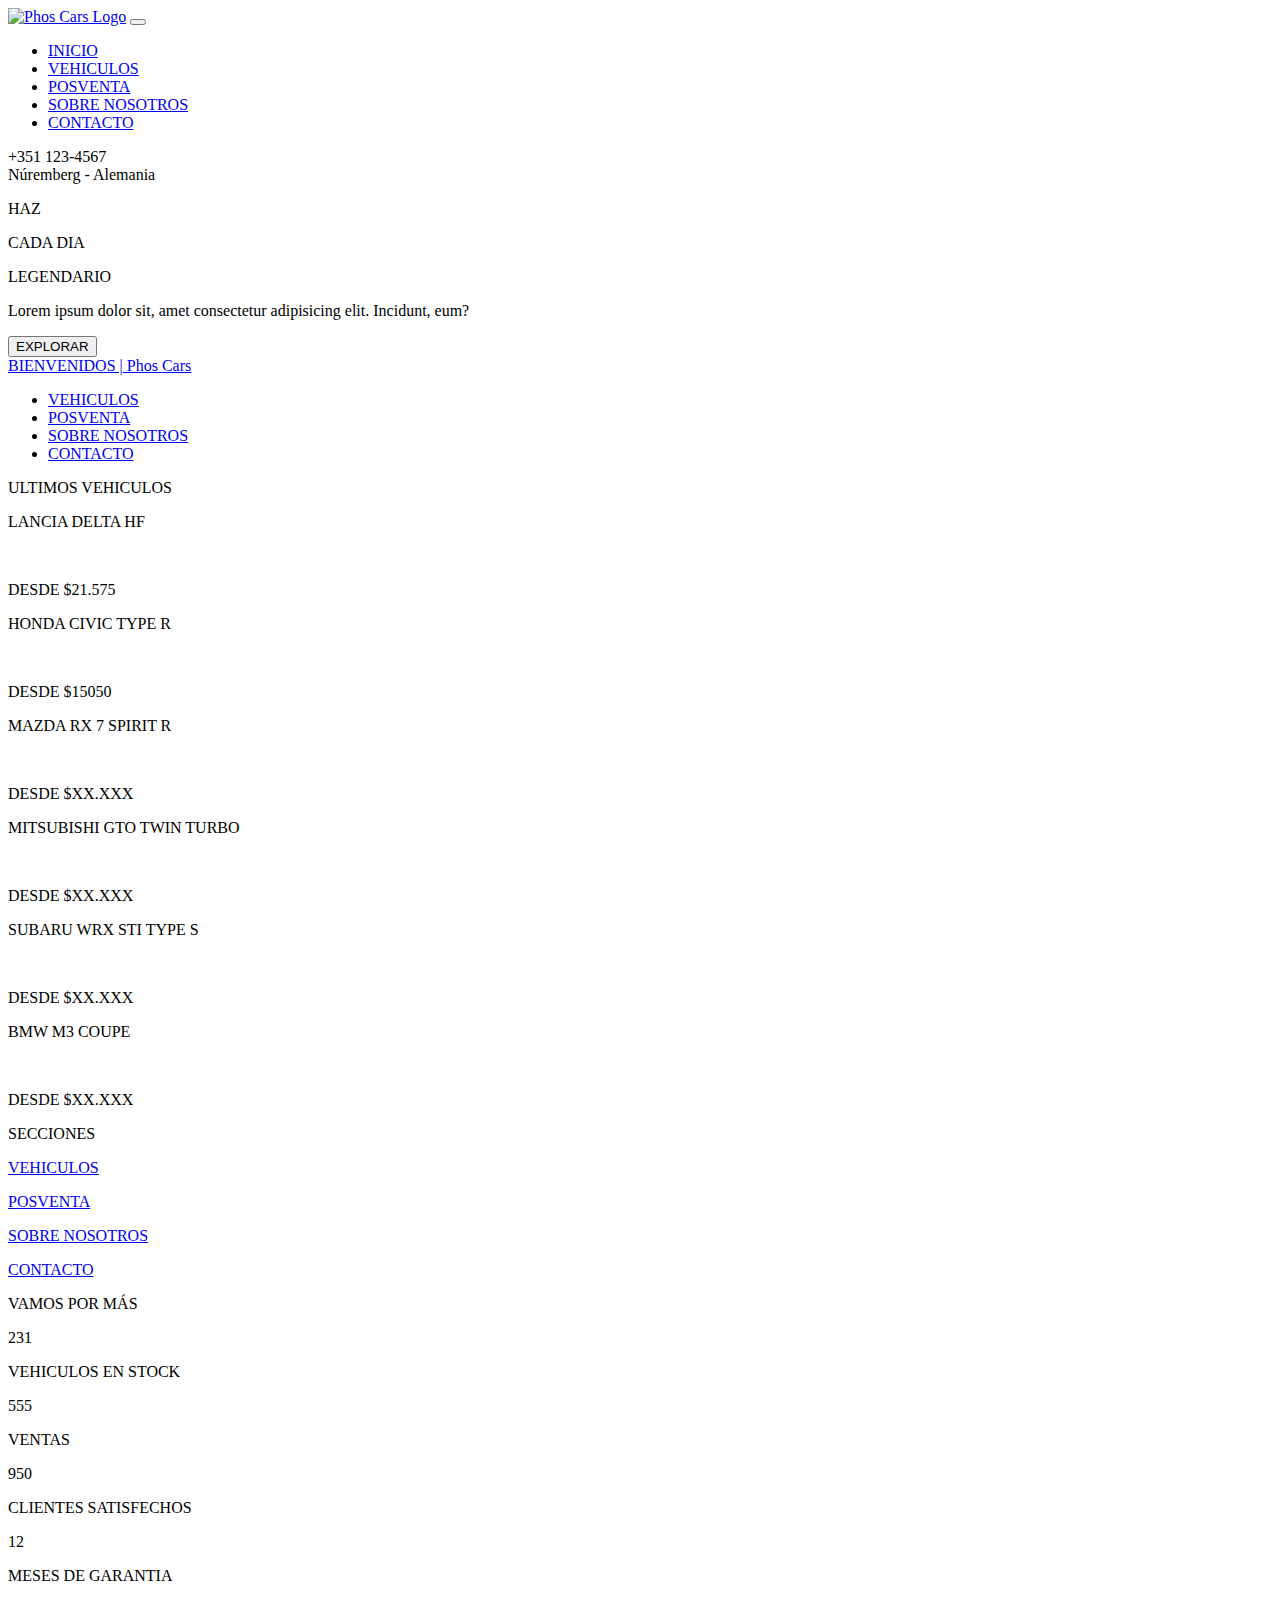
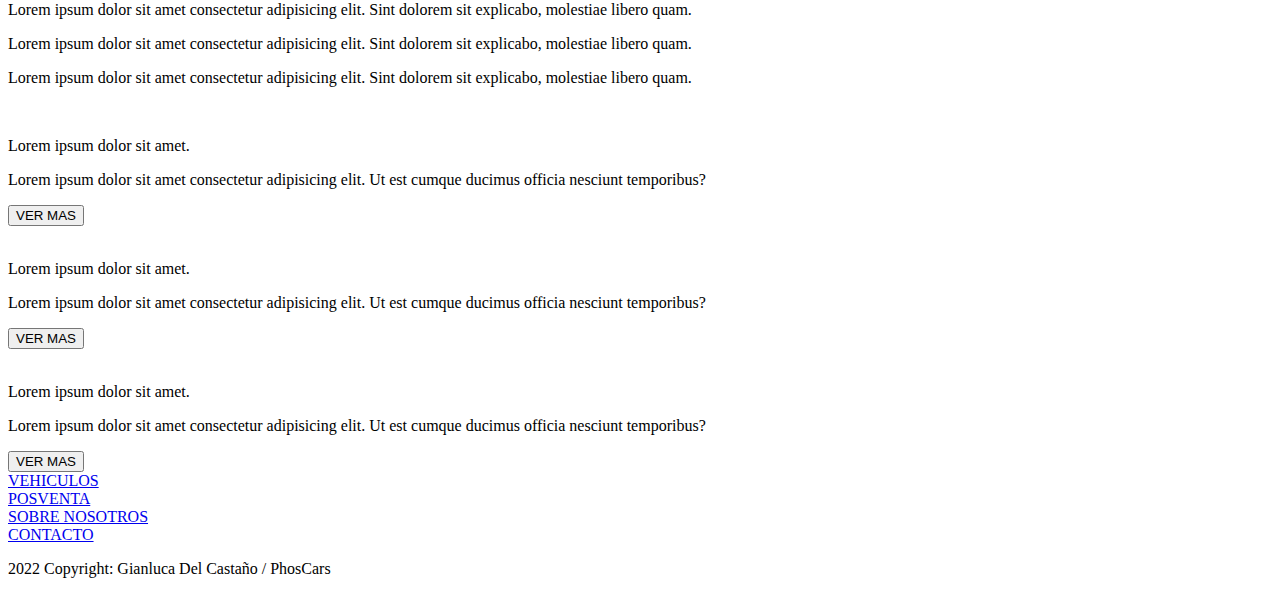
==== commit 3280dcfd: "Fin 1 - Full_Responsive -> index.html" ====
--- a/index.html
+++ b/index.html
@@ -46,28 +46,38 @@
                     </div>
                 </div> -->
                 <a class="navbar-brand" href="./index.html"><img src="./images/LogoPhosCars2.png" alt="Phos Cars Logo" class="logo"></a>
-                    <button class="navbar-toggler" type="button" data-bs-toggle="collapse" data-bs-target="#navbarText" aria-controls="navbarText" aria-expanded="false" aria-label="Toggle navigation">
-                        <span class="navbar-toggler-icon"></span>
-                    </button>
-                    <div class="collapse navbar-collapse" id="navbarText">
-                        <ul class="navbar-nav me-auto mb-2 mb-lg-0">
-                            <li class="nav-item">
-                                <a class="nav-link" aria-current="page" href="./index.html">INICIO</a>
-                            </li>
-                            <li class="nav-item">
-                                <a class="nav-link" href="./pages/vehiuclos.html">VEHICULOS</a>
-                            </li>
-                            <li class="nav-item">
-                                 <a class="nav-link" href="./pages/posventa.html">POSVENTA</a>
-                            </li>
-                            <li class="nav-item">
-                                <a class="nav-link" href="./pages/sobreNosotros.html">SOBRE NOSOTROS</a>
-                           </li>
-                           <li class="nav-item">
-                                <a class="nav-link" href="./pages/contacto.html">CONTACTO</a>
-                            </li>
-                        </ul>
-                    </div>
+                <button class="navbar-toggler" type="button" data-bs-toggle="collapse" data-bs-target="#navbarText" aria-controls="navbarText" aria-expanded="false" aria-label="Toggle navigation">
+                    <span class="navbar-toggler-icon"></span>
+                </button>
+                <div class="collapse navbar-collapse" id="navbarText">
+                    <ul class="navbar-nav me-auto mb-2 mb-lg-0">
+                        <li class="nav-item">
+                            <a class="nav-link" aria-current="page" href="./index.html">INICIO</a>
+                        </li>
+                        <li class="nav-item">
+                            <a class="nav-link" href="./pages/vehiuclos.html">VEHICULOS</a>
+                        </li>
+                        <li class="nav-item">
+                                <a class="nav-link" href="./pages/posventa.html">POSVENTA</a>
+                        </li>
+                        <li class="nav-item">
+                            <a class="nav-link" href="./pages/sobreNosotros.html">SOBRE NOSOTROS</a>
+                        </li>
+                        <li class="nav-item">
+                            <a class="nav-link" href="./pages/contacto.html">CONTACTO</a>
+                        </li>
+                    </ul>
+                </div>
+                <div class="headerInfo disabled">
+                        <div class="infoCelular">
+                            <i class="fas fa-phone"></i> 
+                            +351 123-4567
+                        </div>
+                        <div class="infoLugar">
+                            <i class="fas fa-map-marker-alt"></i>
+                            Núremberg - Alemania
+                        </div>
+                </div>
             </div>
             <!-- Header Principal -->
             <!-- Header Imagen -->
@@ -76,7 +86,7 @@
                     <div class="tituloTextoHeaderIndex">
                         <p>HAZ</p>
                         <p>CADA DIA</p>
-                        <p>LEGENDARIO</p>
+                        <p class="legendario">LEGENDARIO</p>
                     </div>
                     <p>Lorem ipsum dolor sit, amet consectetur adipisicing elit. Incidunt, eum?</p>
                     <a href="./index.html"><button>EXPLORAR</button></a>
@@ -106,43 +116,43 @@
                 <div id="carouselExampleIndicators" class="carousele slide" data-bs-ride="carousel">
                     <div class="carousel-inner">
                         <div class="carousel-item active">
-                            <div class="d-flex">
+                            <div class="d-flex responsive425">
                                 <div class="contenedorAuto1 d-block w-100">
-                                    <p>Modelo 1</p>
-                                    <img src="./images/c1.png" alt="">
+                                    <p>LANCIA DELTA HF</p>
+                                    <img src="./images/autos/Lancia_DELTA_HF_Integrale_Evoluzione_PNG.png" alt="" class="autoi">
+                                    <p>DESDE $21.575</p>
+                                </div>
+                                <div class="contenedorAuto2 d-block w-100">
+                                    <p>HONDA CIVIC TYPE R</p>
+                                    <img src="./images/autos/Honda_CIVIC_TYPE_R_(EK)_'98_PNG.png" alt="" class="autoi">
+                                    <p>DESDE $15050</p>
+                                </div>
+                            </div>
+                        </div>
+                        <div class="carousel-item">
+                            <div class="d-flex responsive425">
+                                <div class="contenedorAuto3 d-block w-100">
+                                    <p>MAZDA RX 7 SPIRIT R</p>
+                                    <img src="./images/autos/Mazda_RX-7_Spirit_R_Type_A_PNG.png" alt="" class="autoi">
                                     <p>DESDE $XX.XXX</p>
                                 </div>
-                                <div class="contenedorAuto2 d-block w-100">
-                                    <p>Modelo 1</p>
-                                    <img src="./images/c1.png" alt="">
+                                <div class="contenedorAuto4 d-block w-100">
+                                    <p>MITSUBISHI GTO TWIN TURBO</p>
+                                    <img src="./images/autos/Mitsubishi_GTO_Twin_Turbo_PNG.png" alt="" class="autoi">
                                     <p>DESDE $XX.XXX</p>
                                 </div>
                             </div>
                         </div>
                         <div class="carousel-item">
-                            <div class="d-flex">
-                                <div class="contenedorAuto3 d-block w-100">
-                                    <p>Modelo 2</p>
-                                    <img src="./images/c2.png" alt="">
+                            <div class="d-flex responsive425">
+                                <div class="contenedorAuto5 d-block w-100">
+                                    <p>SUBARU WRX STI TYPE S</p>
+                                    <img src="./images/autos/Subaru_WRX_STi_Type_S_PNG.png" alt="" class="autoi">
                                     <p>DESDE $XX.XXX</p>
                                 </div>
-                                <div class="contenedorAuto4 d-block w-100">
-                                    <p>Modelo 2</p>
-                                    <img src="./images/c2.png" alt="">
-                                    <p>DESDE $XX.XXX</p>
-                                </div>
-                            </div>
-                        </div>
-                        <div class="carousel-item">
-                            <div class="d-flex">
-                                <div class="contenedorAuto5 d-block w-100">
-                                    <p>Modelo 3</p>
-                                    <img src="./images/c2.png" alt="">
-                                    <p>DESDE $XX.XXX</p>
-                                </div>
                                 <div class="contenedorAuto6 d-block w-100">
-                                    <p>Modelo 3</p>
-                                    <img src="./images/c1.png" alt="">
+                                    <p>BMW M3 COUPE</p>
+                                    <img src="./images/autos/BMW_M3_Coupe_PNG.png" alt="" class="autoi">
                                     <p>DESDE $XX.XXX</p>
                                 </div>
                             </div>
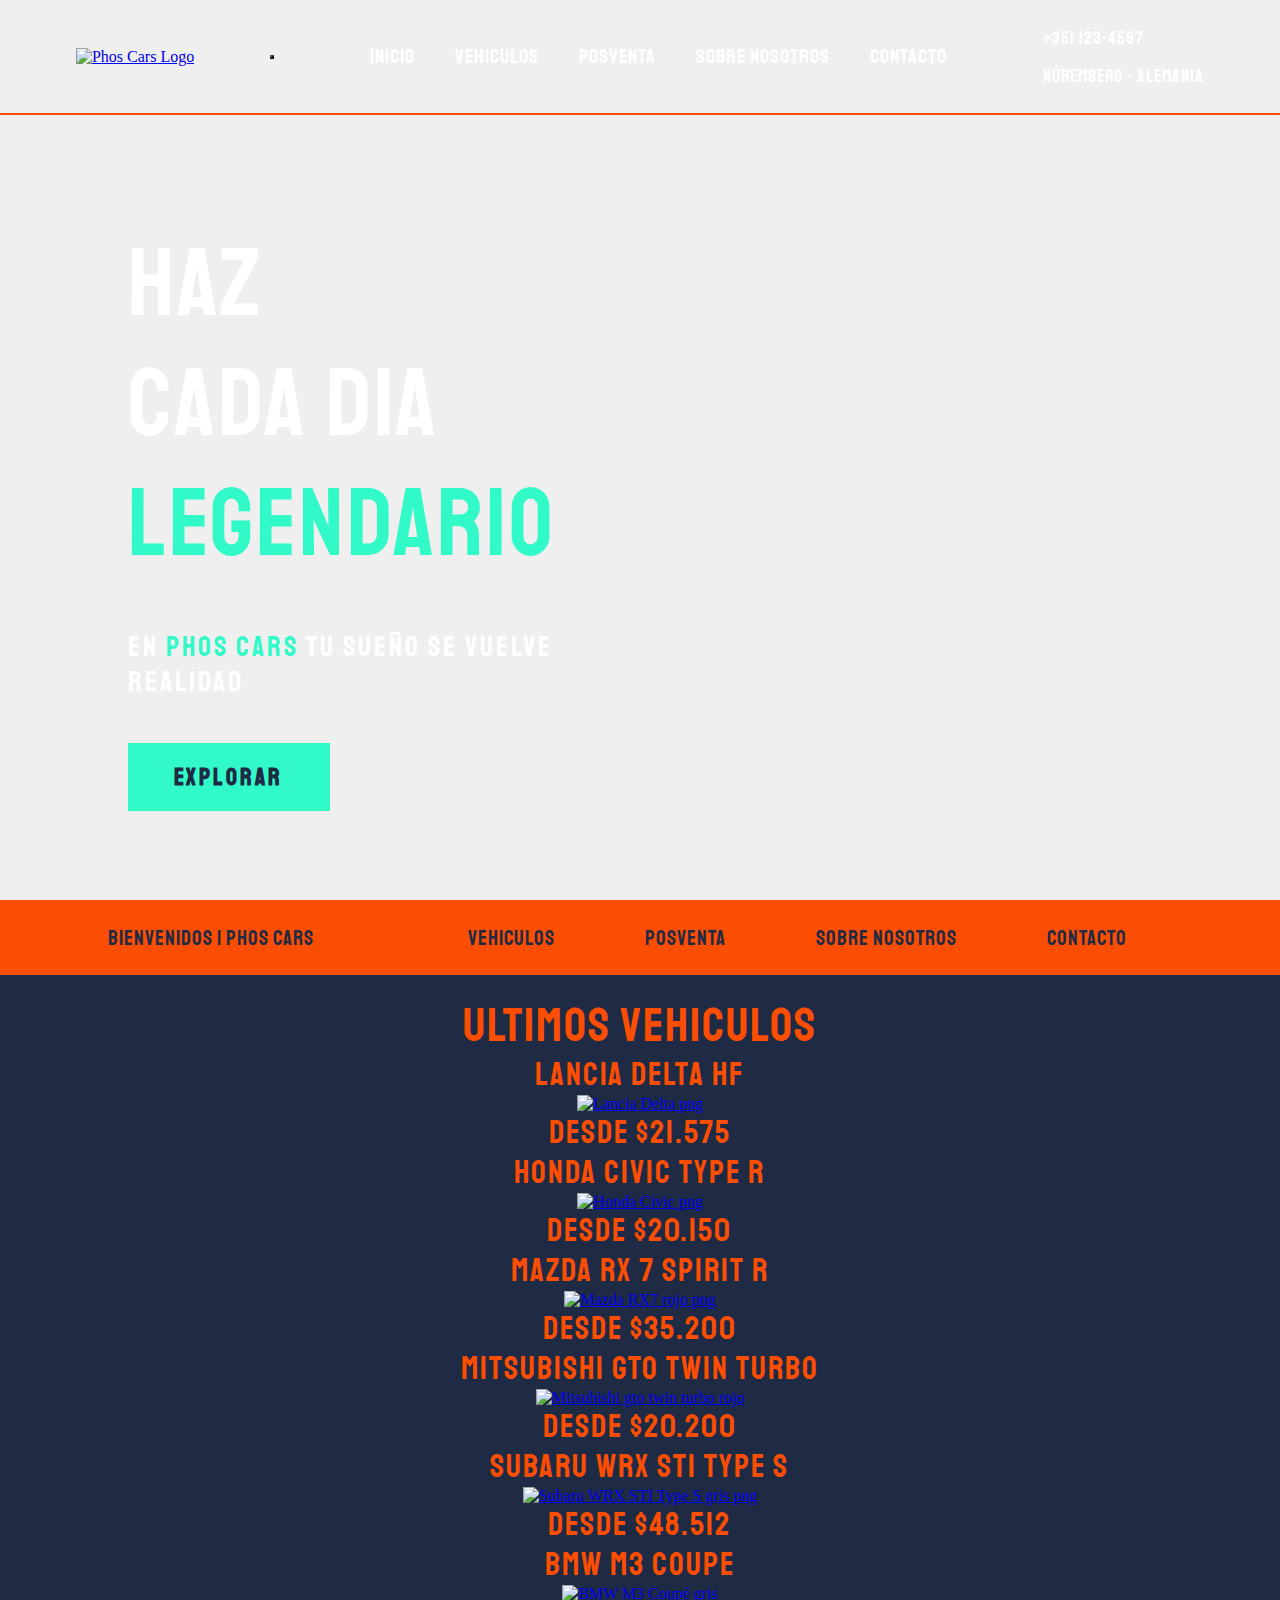
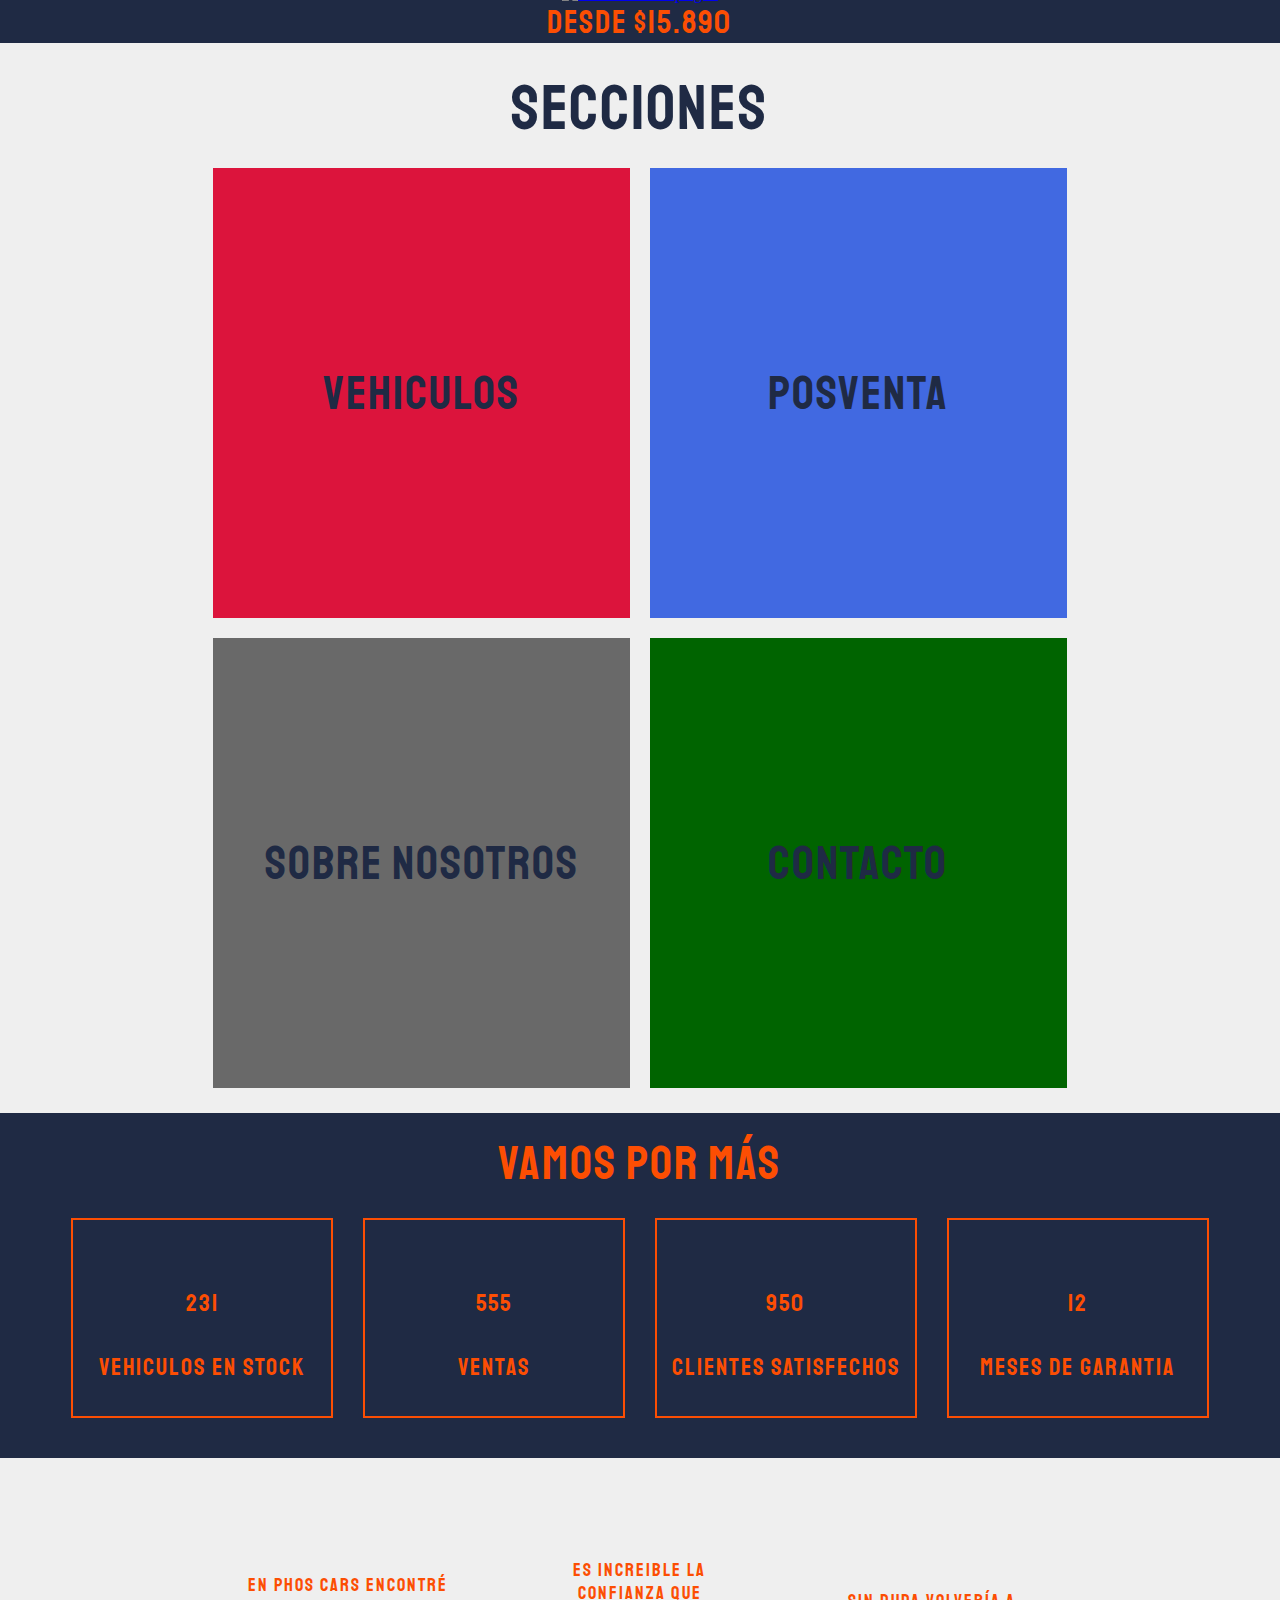
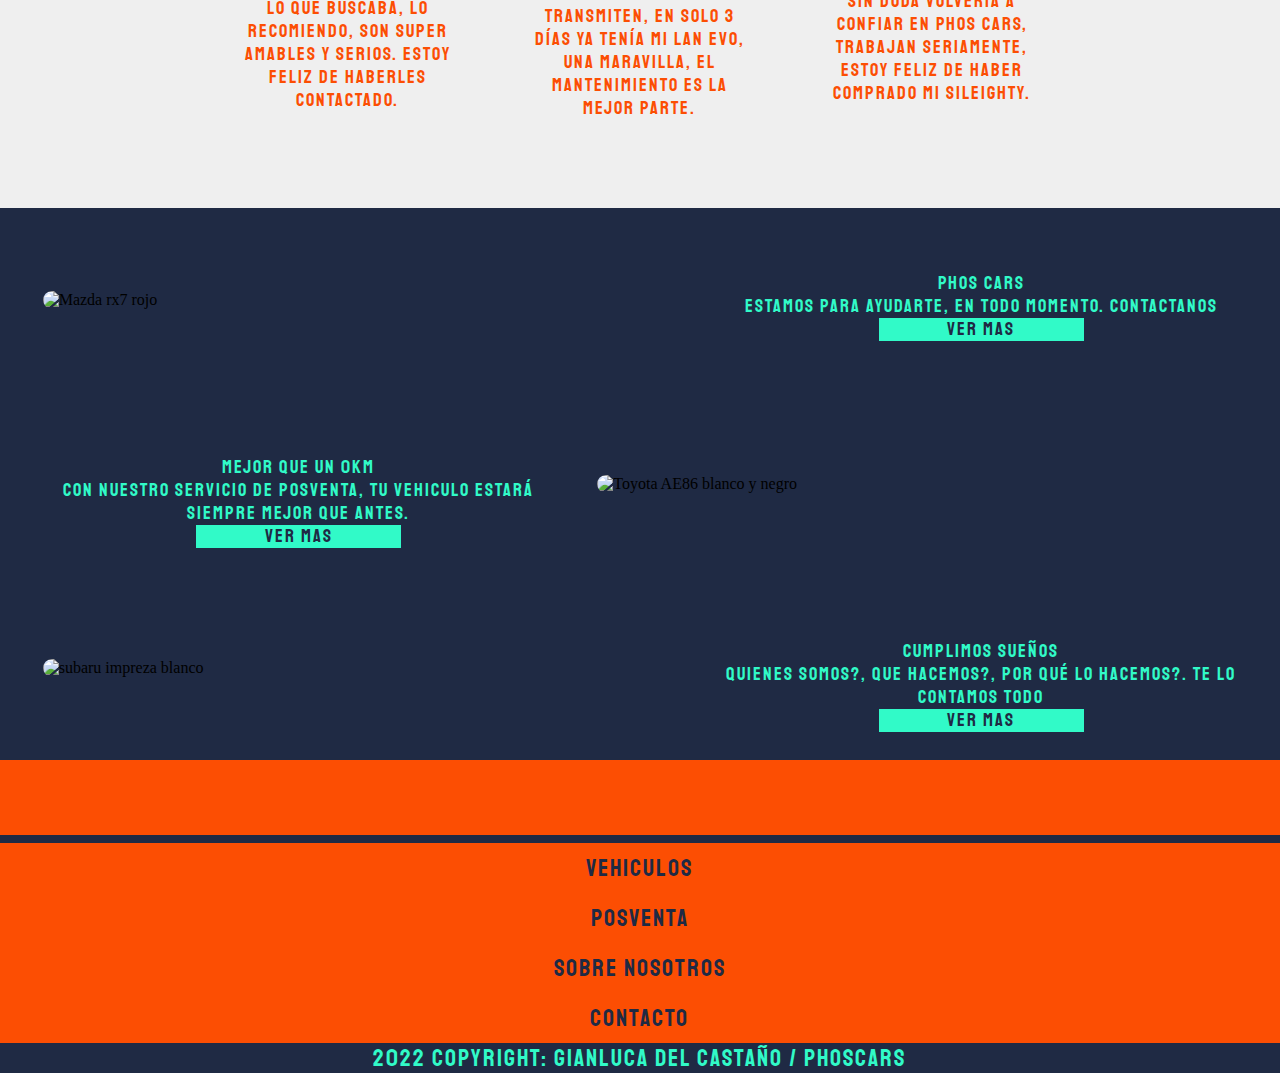
==== commit a615b461: "alt, seo de index.html" ====
--- a/index.html
+++ b/index.html
@@ -4,6 +4,11 @@
     <meta charset="UTF-8">
     <meta http-equiv="X-UA-Compatible" content="IE=edge">
     <meta name="viewport" content="width=device-width, initial-scale=1.0">
+    <!-- SEO -->
+    <!-- Palabras Claves -->
+    <meta name="keywords" content="phos, cars, subaru, mazda, mitsubishi, mantenimiento, japoneses, jdm, bmw, lancia, honda">
+    <!-- Description -->
+    <meta name="description" content="Conocé y Explorá todos los Modelos, Planes de Financiamiento, Servicios de Posventa y Más Entrando a Phos Cars ¡Visitá Nuestra Web!">
     <!-- Fonts Google -->
     <link rel="preconnect" href="https://fonts.googleapis.com">
     <link rel="preconnect" href="https://fonts.gstatic.com" crossorigin>
@@ -27,24 +32,6 @@
         <header class="header">
             <!-- Header Principal -->
             <div class="headerPrincipal navbar navbar-expand-md navbar-light">
-                <!-- <a href="./index.html"><img src="./images/LogoPhosCars2.png" alt="Phos Cars Logo" class="logo"></a>
-                <ul>
-                    <li><a href="./index.html">INICIO</a></li>
-                    <li><a href="./pages/vehiuclos.html">VEHICULOS</a></li>
-                    <li><a href="./pages/posventa.html">POSVENTA</a></li>
-                    <li><a href="./pages/sobreNosotros.html">SOBRE NOSOTROS</a></li>
-                    <li><a href="./pages/contacto.html">CONTACTO</a></li>
-                </ul>
-                <div class="headerInfo">
-                    <div class="infoCelular">
-                        <i class="fas fa-phone"></i> 
-                        +351 123-4567
-                    </div>
-                    <div class="infoLugar">
-                        <i class="fas fa-map-marker-alt"></i>
-                        Núremberg - Alemania
-                    </div>
-                </div> -->
                 <a class="navbar-brand" href="./index.html"><img src="./images/LogoPhosCars2.png" alt="Phos Cars Logo" class="logo"></a>
                 <button class="navbar-toggler" type="button" data-bs-toggle="collapse" data-bs-target="#navbarText" aria-controls="navbarText" aria-expanded="false" aria-label="Toggle navigation">
                     <span class="navbar-toggler-icon"></span>
@@ -88,7 +75,7 @@
                         <p>CADA DIA</p>
                         <p class="legendario">LEGENDARIO</p>
                     </div>
-                    <p>Lorem ipsum dolor sit, amet consectetur adipisicing elit. Incidunt, eum?</p>
+                    <p>EN <span style="color:#31fac8;">PHOS CARS</span> TU SUEÑO SE VUELVE REALIDAD</p>
                     <a href="./index.html"><button>EXPLORAR</button></a>
                 </div>
             </div>
@@ -119,13 +106,13 @@
                             <div class="d-flex responsive425">
                                 <div class="contenedorAuto1 d-block w-100">
                                     <p>LANCIA DELTA HF</p>
-                                    <img src="./images/autos/Lancia_DELTA_HF_Integrale_Evoluzione_PNG.png" alt="" class="autoi">
+                                    <a href="./pages/vehiuclos.html"><img src="./images/autos/Lancia_DELTA_HF_Integrale_Evoluzione_SEO.png" alt="Lancia Delta png" class="autoi"></a>
                                     <p>DESDE $21.575</p>
                                 </div>
                                 <div class="contenedorAuto2 d-block w-100">
                                     <p>HONDA CIVIC TYPE R</p>
-                                    <img src="./images/autos/Honda_CIVIC_TYPE_R_(EK)_'98_PNG.png" alt="" class="autoi">
-                                    <p>DESDE $15050</p>
+                                    <a href="./pages/vehiuclos.html"><img src="./images/autos/Honda_CIVIC_TYPE_R_(EK)_'98_SEO.png" alt="Honda Civic png" class="autoi"></a>
+                                    <p>DESDE $20.150</p>
                                 </div>
                             </div>
                         </div>
@@ -133,13 +120,13 @@
                             <div class="d-flex responsive425">
                                 <div class="contenedorAuto3 d-block w-100">
                                     <p>MAZDA RX 7 SPIRIT R</p>
-                                    <img src="./images/autos/Mazda_RX-7_Spirit_R_Type_A_PNG.png" alt="" class="autoi">
-                                    <p>DESDE $XX.XXX</p>
+                                    <a href="./pages/vehiuclos.html"><img src="./images/autos/Mazda_RX-7_Spirit_R_Type_A_SEO.png" alt="Mazda RX7 rojo png" class="autoi"></a>
+                                    <p>DESDE $35.200</p>
                                 </div>
                                 <div class="contenedorAuto4 d-block w-100">
                                     <p>MITSUBISHI GTO TWIN TURBO</p>
-                                    <img src="./images/autos/Mitsubishi_GTO_Twin_Turbo_PNG.png" alt="" class="autoi">
-                                    <p>DESDE $XX.XXX</p>
+                                    <a href="./pages/vehiuclos.html"><img src="./images/autos/Mitsubishi_GTO_Twin_Turbo_SEO.png" alt="Mitsubishi gto twin turbo rojo" class="autoi"></a>
+                                    <p>DESDE $20.200</p>
                                 </div>
                             </div>
                         </div>
@@ -147,13 +134,13 @@
                             <div class="d-flex responsive425">
                                 <div class="contenedorAuto5 d-block w-100">
                                     <p>SUBARU WRX STI TYPE S</p>
-                                    <img src="./images/autos/Subaru_WRX_STi_Type_S_PNG.png" alt="" class="autoi">
-                                    <p>DESDE $XX.XXX</p>
+                                    <a href="./pages/vehiuclos.html"><img src="./images/autos/Subaru_WRX_STi_Type_S_SEO.png" alt="Subaru WRX STI Type S gris png" class="autoi"></a>
+                                    <p>DESDE $48.512</p>
                                 </div>
                                 <div class="contenedorAuto6 d-block w-100">
                                     <p>BMW M3 COUPE</p>
-                                    <img src="./images/autos/BMW_M3_Coupe_PNG.png" alt="" class="autoi">
-                                    <p>DESDE $XX.XXX</p>
+                                    <a href="./pages/vehiuclos.html"><img src="./images/autos/BMW_M3_Coupe_SEO.png" alt="BMW M3 Coupé gris" class="autoi"></a>
+                                    <p>DESDE $15.890</p>
                                 </div>
                             </div>
                         </div>
@@ -223,7 +210,7 @@
                         <i class="fa-solid fa-star"></i>
                         <i class="fa-solid fa-star-half-stroke"></i>
                     </div>
-                    <p>Lorem ipsum dolor sit amet consectetur adipisicing elit. Sint dolorem sit explicabo, molestiae libero quam.</p>
+                    <p>En Phos Cars encontré lo que buscaba, lo recomiendo, son super amables y serios. Estoy feliz de haberles contactado.</p>
                 </div>
                 <div class="contenedorOpinionesIndex2">
                     <div class="estrellas">
@@ -233,7 +220,7 @@
                         <i class="fa-solid fa-star"></i>
                         <i class="fa-solid fa-star"></i>
                     </div>
-                    <p>Lorem ipsum dolor sit amet consectetur adipisicing elit. Sint dolorem sit explicabo, molestiae libero quam.</p>
+                    <p>Es increible la confianza que transmiten, en solo 3 días ya tenía mi Lan Evo, una maravilla, el mantenimiento es la mejor parte.</p>
                 </div>
                 <div class="contenedorOpinionesIndex3">
                     <div class="estrellas">
@@ -243,34 +230,34 @@
                         <i class="fa-solid fa-star"></i>
                         <i class="fa-solid fa-star-half-stroke"></i>
                     </div>
-                    <p>Lorem ipsum dolor sit amet consectetur adipisicing elit. Sint dolorem sit explicabo, molestiae libero quam.</p>
+                    <p>Sin duda volvería a confiar en Phos Cars, trabajan seriamente, estoy feliz de haber comprado mi Sileighty.</p>
                 </div>
             </div>
             <!-- 4Parte -->
             <!-- 5Parte -->
             <div class="infoIndex">
                 <div class="contenedorInfoIndex1">
-                    <img src="./images/rx7BackWeb.jpg" alt="">
+                    <img src="./images/rx7BackWeb.jpg" alt="Mazda rx7 rojo">
                     <div class="textoInfo">
-                        <p>Lorem ipsum dolor sit amet.</p>
-                        <p>Lorem ipsum dolor sit amet consectetur adipisicing elit. Ut est cumque ducimus officia nesciunt temporibus?</p>
-                        <a href="#"><button>VER MAS</button></a>
+                        <p class="tituloInfo">Phos CARS</p>
+                        <p class="texto">Estamos para ayudarte, en todo momento. Contactanos</p>
+                        <a href="./pages/contacto.html"><button>VER MAS</button></a>
                     </div>
                 </div>
                 <div class="contenedorInfoIndex2">
-                    <img src="./images/hachiRokuBackgroundSEO.jpg" alt="">
+                    <img src="./images/hachiRokuBackgroundSEO.jpg" alt="Toyota AE86 blanco y negro">
                     <div class="textoInfo">
-                        <p>Lorem ipsum dolor sit amet.</p>
-                        <p>Lorem ipsum dolor sit amet consectetur adipisicing elit. Ut est cumque ducimus officia nesciunt temporibus?</p>
-                        <a href="#"><button>VER MAS</button></a>
+                        <p class="tituloInfo">mejor que un 0km</p>
+                        <p class="texto">Con nuestro servicio de posventa, tu vehiculo estará siempre mejor que antes.</p>
+                        <a href="./pages/posventa.html"><button>VER MAS</button></a>
                     </div>
                 </div>
                 <div class="contenedorInfoIndex3">
-                    <img src="./images/subaruImprezaBlancoSEO.jpg" alt="">
+                    <img src="./images/subaruImprezaBlancoSEO.jpg" alt="subaru impreza blanco">
                     <div class="textoInfo">
-                        <p>Lorem ipsum dolor sit amet.</p>
-                        <p>Lorem ipsum dolor sit amet consectetur adipisicing elit. Ut est cumque ducimus officia nesciunt temporibus?</p>
-                        <a href="#"><button>VER MAS</button></a>
+                        <p class="tituloInfo">cumplimos sueños</p>
+                        <p class="texto">quienes somos?, que hacemos?, por qué lo hacemos?. Te lo contamos todo</p>
+                        <a href="./pages/sobreNosotros.html"><button>VER MAS</button></a>
                     </div>
                 </div>
             </div>
--- a/css/style.css
+++ b/css/style.css
@@ -0,0 +1,1868 @@
+* {
+  padding: 0;
+  margin: 0;
+  box-sizing: border-box; }
+
+body {
+  background-color: #efefef; }
+
+dl, ol, ul {
+  margin-top: 0;
+  margin-bottom: 0rem; }
+
+ol, ul {
+  padding-left: 0rem; }
+
+:root {
+  --bs-body-line-height: none; }
+
+.bodySobreNosotros {
+  background: linear-gradient(-45deg, #fc4e03, #1f2a44, #31fac8);
+  background-size: 400% 400%;
+  animation: gradient 15s ease infinite;
+  height: auto; }
+
+@keyframes gradient {
+  0% {
+    background-position: 0% 50%; }
+  50% {
+    background-position: 100% 50%; }
+  100% {
+    background-position: 0% 50%; } }
+
+.contenedorGrid {
+  display: grid;
+  grid-template-columns: 0.25fr 1fr 0.25fr;
+  grid-template-rows: 100vh 75px auto auto;
+  grid-template-areas: "header header header"+ "headerSec headerSec headerSec"+ "article article article"+ "footer footer footer"; }
+
+.header {
+  grid-area: header; }
+  .header .headerPrincipal {
+    width: 100%;
+    height: 115px;
+    display: flex;
+    justify-content: space-evenly;
+    align-items: center;
+    border-bottom: #fc4e03 2px solid;
+    position: absolute; }
+    .header .headerPrincipal ul {
+      display: flex;
+      flex-wrap: wrap;
+      transition: all ease 0.15s; }
+      .header .headerPrincipal ul li {
+        list-style: none; }
+        .header .headerPrincipal ul li .nav-link {
+          color: white;
+          display: inline !important;
+          transition: all ease 0.15s; }
+          @media (min-width: 768px) {
+            .header .headerPrincipal ul li .nav-link {
+              padding: 15px 20px; } }
+          .header .headerPrincipal ul li .nav-link:hover {
+            color: #31fac8; }
+            @media (max-width: 767px) {
+              .header .headerPrincipal ul li .nav-link:hover {
+                color: #fc4e03; } }
+        .header .headerPrincipal ul li a {
+          text-decoration: none;
+          color: #1f2a44;
+          padding: 15px 20px;
+          transition: all ease 0.15s;
+          font-family: 'Staatliches', cursive;
+          letter-spacing: 1px;
+          font-size: 1.25rem; }
+          .header .headerPrincipal ul li a:hover {
+            border-bottom: 5px #31fac8 solid;
+            color: #fc4e03; }
+          @media (max-width: 767px) {
+            .header .headerPrincipal ul li a {
+              font-size: 2rem; } }
+        @media (max-width: 767px) {
+          .header .headerPrincipal ul li {
+            padding: 20px 0; } }
+    @media (max-width: 767px) {
+      .header .headerPrincipal .navbar-nav {
+        align-items: center; } }
+    .header .headerPrincipal .headerInfo {
+      height: 80%;
+      display: flex;
+      flex-direction: column;
+      justify-content: space-evenly;
+      font-family: 'Staatliches', cursive;
+      letter-spacing: 1px;
+      font-size: 1.1rem;
+      color: white; }
+      .header .headerPrincipal .headerInfo .fas {
+        color: #fc4e03;
+        font-size: 20px; }
+    @media (max-width: 950px) {
+      .header .headerPrincipal .disabled {
+        display: none; } }
+    .header .headerPrincipal .navbar-collapse {
+      flex-grow: 0; }
+    @media (max-width: 767px) {
+      .header .headerPrincipal .navbar-collapse {
+        background-color: #31fac8;
+        z-index: 2; } }
+    @media (max-width: 425px) {
+      .header .headerPrincipal {
+        z-index: 1; } }
+    .header .headerPrincipal .navbar-toggler {
+      background-color: #31fac8; }
+  .header .headerImagen {
+    height: 100%;
+    background-image: url(../images/backgrounds/bg15.jpg);
+    background-position: center;
+    background-size: cover; }
+    .header .headerImagen .textoHeaderIndex {
+      color: white;
+      width: 30%;
+      height: 65%;
+      display: flex;
+      flex-direction: column;
+      justify-content: space-evenly;
+      align-items: flex-start;
+      position: relative;
+      top: 20%;
+      left: 10%;
+      font-family: 'Staatliches', cursive;
+      letter-spacing: 3px; }
+      .header .headerImagen .textoHeaderIndex p {
+        font-size: 1.75rem; }
+        @media (max-width: 767px) {
+          .header .headerImagen .textoHeaderIndex p {
+            font-size: 1.5rem; } }
+        @media (max-width: 424px) {
+          .header .headerImagen .textoHeaderIndex p {
+            font-size: 1.25rem; } }
+      .header .headerImagen .textoHeaderIndex a {
+        height: 10%;
+        width: 45%; }
+        .header .headerImagen .textoHeaderIndex a button {
+          height: 100%;
+          width: 100%;
+          background-color: #31fac8;
+          border: none;
+          color: #1f2a44;
+          font-weight: bold;
+          font-size: 1.5rem;
+          letter-spacing: 3px;
+          font-family: 'Staatliches', cursive;
+          transition: all 0.3s ease-in-out;
+          cursor: pointer; }
+          .header .headerImagen .textoHeaderIndex a button:hover {
+            background-color: #fc4e03; }
+          @media (max-width: 424px) {
+            .header .headerImagen .textoHeaderIndex a button {
+              font-size: 1.25rem; } }
+      .header .headerImagen .textoHeaderIndex .tituloTextoHeaderIndex p {
+        font-size: 7rem; }
+        @media (max-width: 1440px) {
+          .header .headerImagen .textoHeaderIndex .tituloTextoHeaderIndex p {
+            font-size: 6rem; } }
+        @media (max-width: 767px) {
+          .header .headerImagen .textoHeaderIndex .tituloTextoHeaderIndex p {
+            font-size: 4rem; } }
+        @media (max-width: 424px) {
+          .header .headerImagen .textoHeaderIndex .tituloTextoHeaderIndex p {
+            font-size: 3.75rem; } }
+      .header .headerImagen .textoHeaderIndex .tituloTextoHeaderIndex .legendario {
+        color: #31fac8; }
+      @media (max-width: 1440px) {
+        .header .headerImagen .textoHeaderIndex {
+          width: 35%;
+          height: 75%; } }
+      @media (max-width: 1050px) {
+        .header .headerImagen .textoHeaderIndex {
+          width: 45%;
+          height: 75%; } }
+      @media (max-width: 865px) {
+        .header .headerImagen .textoHeaderIndex {
+          width: 80%;
+          height: 75%; } }
+      @media (max-width: 424px) {
+        .header .headerImagen .textoHeaderIndex {
+          left: 5%;
+          width: 90%;
+          height: 75%; } }
+      @media (max-width: 340px) {
+        .header .headerImagen .textoHeaderIndex {
+          left: 2%;
+          width: 96%;
+          height: 75%; } }
+    @media (max-width: 425px) {
+      .header .headerImagen {
+        background-image: url(../images/phoneBackground.jpg);
+        position: relative; }
+        .header .headerImagen:before {
+          content: '';
+          position: absolute;
+          top: 0;
+          bottom: 0;
+          left: 0;
+          right: 0;
+          background-color: rgba(0, 0, 0, 0.5); } }
+
+.headerSec {
+  grid-area: headerSec;
+  background-color: #fc4e03;
+  display: flex;
+  justify-content: space-evenly;
+  align-items: center;
+  font-family: 'Staatliches', cursive;
+  letter-spacing: 1px;
+  font-size: 1.3rem;
+  position: sticky;
+  top: 0;
+  z-index: 1; }
+  .headerSec .bienvenidos {
+    color: #1f2a44;
+    text-decoration: none; }
+    @media (max-width: 700px) {
+      .headerSec .bienvenidos {
+        display: none; } }
+  .headerSec ul {
+    display: flex;
+    justify-content: space-between;
+    align-items: center; }
+    .headerSec ul li {
+      list-style: none; }
+      .headerSec ul li a {
+        text-decoration: none;
+        padding: 25px 45px;
+        transition: all ease 0.25s;
+        color: #1f2a44; }
+        .headerSec ul li a:hover {
+          background-color: #1f2a44;
+          color: #fc4e03; }
+        @media (max-width: 950px) {
+          .headerSec ul li a {
+            padding: 25px 20px; } }
+        @media (max-width: 750px) {
+          .headerSec ul li a {
+            padding: 25px 10px; } }
+        @media (max-width: 580px) {
+          .headerSec ul li a {
+            padding: 29px 15px; } }
+        @media (max-width: 424px) {
+          .headerSec ul li a {
+            padding: 29px 8px; } }
+        @media (max-width: 370px) {
+          .headerSec ul li a {
+            padding: 29px 2px; } }
+  @media (max-width: 580px) {
+    .headerSec {
+      font-size: 1rem; } }
+
+.article {
+  grid-area: article;
+  display: grid;
+  grid-template-columns: 0.25fr 0.25fr 1fr 1fr 0.25fr 0.25fr;
+  grid-template-rows: auto auto auto auto auto;
+  row-gap: 25px;
+  grid-template-areas: ". . muestraVehiculosIndex muestraVehiculosIndex . ."+ ". . seccionesIndex seccionesIndex . ."+ "estadisticasIndex estadisticasIndex estadisticasIndex estadisticasIndex estadisticasIndex estadisticasIndex"+ "opinionesIndex opinionesIndex opinionesIndex opinionesIndex opinionesIndex opinionesIndex"+ "infoIndex infoIndex infoIndex infoIndex infoIndex infoIndex"; }
+  .article .muestraVehiculosIndex {
+    background-color: #1f2a44;
+    grid-area: muestraVehiculosIndex;
+    text-align: center; }
+    .article .muestraVehiculosIndex .tituloMuestraVehiculosIndex p {
+      color: #fc4e03;
+      font-family: 'Staatliches', cursive;
+      letter-spacing: 2px;
+      font-size: 3rem;
+      padding-top: 20px; }
+    .article .muestraVehiculosIndex .contenedorAuto1 p {
+      color: #fc4e03;
+      font-family: 'Staatliches', cursive;
+      letter-spacing: 2px;
+      font-size: 2rem; }
+    .article .muestraVehiculosIndex .contenedorAuto2 p {
+      color: #fc4e03;
+      font-family: 'Staatliches', cursive;
+      letter-spacing: 2px;
+      font-size: 2rem; }
+    .article .muestraVehiculosIndex .contenedorAuto3 p {
+      color: #fc4e03;
+      font-family: 'Staatliches', cursive;
+      letter-spacing: 2px;
+      font-size: 2rem; }
+    .article .muestraVehiculosIndex .contenedorAuto4 p {
+      color: #fc4e03;
+      font-family: 'Staatliches', cursive;
+      letter-spacing: 2px;
+      font-size: 2rem; }
+    .article .muestraVehiculosIndex .contenedorAuto5 p {
+      color: #fc4e03;
+      font-family: 'Staatliches', cursive;
+      letter-spacing: 2px;
+      font-size: 2rem; }
+    .article .muestraVehiculosIndex .contenedorAuto6 p {
+      color: #fc4e03;
+      font-family: 'Staatliches', cursive;
+      letter-spacing: 2px;
+      font-size: 2rem; }
+    .article .muestraVehiculosIndex .autoi {
+      width: 75%; }
+    @media (max-width: 1100px) {
+      .article .muestraVehiculosIndex img {
+        width: 75%; } }
+    @media (max-width: 425px) {
+      .article .muestraVehiculosIndex .responsive425 {
+        flex-direction: column !important; } }
+  .article .seccionesIndex {
+    grid-area: seccionesIndex;
+    display: grid;
+    grid-template-columns: 0.25fr 1fr 1fr 0.25fr;
+    grid-template-rows: auto 1fr 1fr;
+    row-gap: 20px;
+    grid-template-areas: ". tituloSeccionesIndex tituloSeccionesIndex ."+ ". secciones1 secciones1 ."+ ". secciones2 secciones2 ."; }
+    .article .seccionesIndex .tituloSeccionesIndex {
+      grid-area: tituloSeccionesIndex;
+      margin: 0 auto; }
+      .article .seccionesIndex .tituloSeccionesIndex p {
+        font-family: 'Staatliches', cursive;
+        letter-spacing: 2px;
+        font-size: 4rem;
+        color: #1f2a44; }
+    .article .seccionesIndex .secciones1 {
+      grid-area: secciones1;
+      display: grid;
+      grid-template-columns: 1fr 1fr;
+      grid-template-rows: 1fr;
+      column-gap: 20px;
+      grid-template-areas: "seccionesVehiculos seccionesPosventa"; }
+      .article .seccionesIndex .secciones1 .seccionesVehiculos {
+        background-color: crimson;
+        grid-area: seccionesVehiculos;
+        background-image: url(../images/seccionVehiculos.png);
+        background-position: center;
+        background-size: contain;
+        height: 450px;
+        width: 100%;
+        display: flex;
+        justify-content: center;
+        align-items: center;
+        text-decoration: none; }
+        .article .seccionesIndex .secciones1 .seccionesVehiculos p {
+          font-family: 'Staatliches', cursive;
+          letter-spacing: 2px;
+          font-size: 3rem;
+          color: #1f2a44; }
+      .article .seccionesIndex .secciones1 .seccionesPosventa {
+        background-color: royalblue;
+        grid-area: seccionesPosventa;
+        background-image: url(../images/seccionVehiculos.png);
+        background-position: center;
+        background-size: contain;
+        height: 450px;
+        width: 100%;
+        display: flex;
+        justify-content: center;
+        align-items: center;
+        text-decoration: none; }
+        .article .seccionesIndex .secciones1 .seccionesPosventa p {
+          font-family: 'Staatliches', cursive;
+          letter-spacing: 2px;
+          font-size: 3rem;
+          color: #1f2a44; }
+      @media (max-width: 425px) {
+        .article .seccionesIndex .secciones1 {
+          grid-template-rows: 1fr 1fr;
+          row-gap: 20px;
+          grid-template-areas: "seccionesVehiculos seccionesVehiculos"+ "seccionesPosventa seccionesPosventa"; } }
+    .article .seccionesIndex .secciones2 {
+      grid-area: secciones2;
+      display: grid;
+      grid-template-columns: 1fr 1fr;
+      grid-template-rows: 1fr;
+      column-gap: 20px;
+      grid-template-areas: "seccionesSobreNosotros seccionesContacto"; }
+      .article .seccionesIndex .secciones2 .seccionesSobreNosotros {
+        background-color: dimgray;
+        grid-area: seccionesSobreNosotros;
+        background-image: url(../images/seccionVehiculos.png);
+        background-position: center;
+        background-size: contain;
+        height: 450px;
+        width: 100%;
+        display: flex;
+        justify-content: center;
+        align-items: center;
+        text-decoration: none; }
+        .article .seccionesIndex .secciones2 .seccionesSobreNosotros p {
+          font-family: 'Staatliches', cursive;
+          letter-spacing: 2px;
+          font-size: 3rem;
+          color: #1f2a44;
+          text-align: center; }
+      .article .seccionesIndex .secciones2 .seccionesContacto {
+        background-color: darkgreen;
+        grid-area: seccionesContacto;
+        background-image: url(../images/seccionVehiculos.png);
+        background-position: center;
+        background-size: contain;
+        height: 450px;
+        width: 100%;
+        display: flex;
+        justify-content: center;
+        align-items: center;
+        text-decoration: none; }
+        .article .seccionesIndex .secciones2 .seccionesContacto p {
+          font-family: 'Staatliches', cursive;
+          letter-spacing: 2px;
+          font-size: 3rem;
+          color: #1f2a44; }
+      @media (max-width: 425px) {
+        .article .seccionesIndex .secciones2 {
+          grid-template-rows: 1fr 1fr;
+          row-gap: 20px;
+          grid-template-areas: "seccionesSobreNosotros seccionesSobreNosotros"+ "seccionesContacto seccionesContacto"; } }
+    @media (max-width: 500px) {
+      .article .seccionesIndex {
+        grid-template-areas: ". tituloSeccionesIndex tituloSeccionesIndex ."+ "secciones1 secciones1 secciones1 secciones1"+ "secciones2 secciones2 secciones2 secciones2"; } }
+  .article .estadisticasIndex {
+    grid-area: estadisticasIndex;
+    background-color: #1f2a44;
+    display: grid;
+    grid-template-columns: 0.25fr 1fr 1fr 1fr 1fr 0.25fr;
+    grid-template-rows: auto auto;
+    row-gap: 25px;
+    grid-template-areas: ". tituloEstadisticaIndex tituloEstadisticaIndex tituloEstadisticaIndex tituloEstadisticaIndex ."+ ". itemsEstadisticas itemsEstadisticas itemsEstadisticas itemsEstadisticas ."; }
+    .article .estadisticasIndex .tituloEstadisticaIndex {
+      grid-area: tituloEstadisticaIndex;
+      display: flex;
+      justify-content: center; }
+      .article .estadisticasIndex .tituloEstadisticaIndex p {
+        color: #fc4e03;
+        font-family: 'Staatliches', cursive;
+        letter-spacing: 2px;
+        font-size: 3rem;
+        padding-top: 20px; }
+    .article .estadisticasIndex .itemsEstadisticas {
+      grid-area: itemsEstadisticas;
+      display: grid;
+      grid-template-columns: 1fr 1fr 1fr 1fr;
+      grid-template-rows: 1fr;
+      column-gap: 30px;
+      grid-template-areas: "datoEstadistica1 datoEstadistica2 datoEstadistica3 datoEstadistica4";
+      padding-bottom: 40px;
+      text-align: center; }
+      .article .estadisticasIndex .itemsEstadisticas .datoEstadistica1 {
+        grid-area: datoEstadistica1;
+        border: 2px solid #fc4e03;
+        height: 200px;
+        display: flex;
+        flex-direction: column;
+        justify-content: space-evenly;
+        align-items: center; }
+        .article .estadisticasIndex .itemsEstadisticas .datoEstadistica1 .fa-car {
+          color: #fc4e03;
+          font-size: 3rem; }
+        .article .estadisticasIndex .itemsEstadisticas .datoEstadistica1 p {
+          color: #fc4e03;
+          font-family: 'Staatliches', cursive;
+          letter-spacing: 2px;
+          font-size: 2rem; }
+          @media (max-width: 1440px) {
+            .article .estadisticasIndex .itemsEstadisticas .datoEstadistica1 p {
+              font-size: 1.5rem; } }
+          @media (max-width: 425px) {
+            .article .estadisticasIndex .itemsEstadisticas .datoEstadistica1 p {
+              font-size: 2rem; } }
+      .article .estadisticasIndex .itemsEstadisticas .datoEstadistica2 {
+        border: 2px solid #fc4e03;
+        grid-area: datoEstadistica2;
+        height: 200px;
+        display: flex;
+        flex-direction: column;
+        justify-content: space-evenly;
+        align-items: center; }
+        .article .estadisticasIndex .itemsEstadisticas .datoEstadistica2 .fa-chart-line {
+          color: #fc4e03;
+          font-size: 3rem; }
+        .article .estadisticasIndex .itemsEstadisticas .datoEstadistica2 p {
+          color: #fc4e03;
+          font-family: 'Staatliches', cursive;
+          letter-spacing: 2px;
+          font-size: 2rem; }
+          @media (max-width: 1440px) {
+            .article .estadisticasIndex .itemsEstadisticas .datoEstadistica2 p {
+              font-size: 1.5rem; } }
+          @media (max-width: 425px) {
+            .article .estadisticasIndex .itemsEstadisticas .datoEstadistica2 p {
+              font-size: 2rem; } }
+      .article .estadisticasIndex .itemsEstadisticas .datoEstadistica3 {
+        border: 2px solid #fc4e03;
+        grid-area: datoEstadistica3;
+        height: 200px;
+        display: flex;
+        flex-direction: column;
+        justify-content: space-evenly;
+        align-items: center; }
+        .article .estadisticasIndex .itemsEstadisticas .datoEstadistica3 .fa-face-grin-stars {
+          color: #fc4e03;
+          font-size: 3rem; }
+        .article .estadisticasIndex .itemsEstadisticas .datoEstadistica3 p {
+          color: #fc4e03;
+          font-family: 'Staatliches', cursive;
+          letter-spacing: 2px;
+          font-size: 2rem; }
+          @media (max-width: 1440px) {
+            .article .estadisticasIndex .itemsEstadisticas .datoEstadistica3 p {
+              font-size: 1.5rem; } }
+          @media (max-width: 425px) {
+            .article .estadisticasIndex .itemsEstadisticas .datoEstadistica3 p {
+              font-size: 2rem; } }
+      .article .estadisticasIndex .itemsEstadisticas .datoEstadistica4 {
+        border: 2px solid #fc4e03;
+        grid-area: datoEstadistica4;
+        height: 200px;
+        display: flex;
+        flex-direction: column;
+        justify-content: space-evenly;
+        align-items: center; }
+        .article .estadisticasIndex .itemsEstadisticas .datoEstadistica4 .fa-calendar-check {
+          color: #fc4e03;
+          font-size: 3rem; }
+        .article .estadisticasIndex .itemsEstadisticas .datoEstadistica4 p {
+          color: #fc4e03;
+          font-family: 'Staatliches', cursive;
+          letter-spacing: 2px;
+          font-size: 2rem; }
+          @media (max-width: 1440px) {
+            .article .estadisticasIndex .itemsEstadisticas .datoEstadistica4 p {
+              font-size: 1.5rem; } }
+          @media (max-width: 425px) {
+            .article .estadisticasIndex .itemsEstadisticas .datoEstadistica4 p {
+              font-size: 2rem; } }
+      @media (max-width: 550px) {
+        .article .estadisticasIndex .itemsEstadisticas {
+          grid-template-columns: 1fr 1fr 1fr 1fr;
+          grid-template-rows: repeat(4, 1fr);
+          column-gap: 30px;
+          row-gap: 30px;
+          grid-template-areas: "datoEstadistica1 datoEstadistica1 datoEstadistica1 datoEstadistica1"+ "datoEstadistica2 datoEstadistica2 datoEstadistica2 datoEstadistica2"+ "datoEstadistica3 datoEstadistica3 datoEstadistica3 datoEstadistica3"+ "datoEstadistica4 datoEstadistica4 datoEstadistica4 datoEstadistica4"; } }
+  .article .opinionesIndex {
+    grid-area: opinionesIndex;
+    display: grid;
+    grid-template-columns: 0.75fr 1fr 1fr 1fr 0.75fr;
+    column-gap: 70px;
+    grid-template-rows: auto;
+    grid-template-areas: ". contenedorOpinionesIndex1 contenedorOpinionesIndex2 contenedorOpinionesIndex3 .";
+    align-items: center;
+    background-image: url(../images/opinionesBackground2.png);
+    background-position: center;
+    background-size: cover;
+    height: 300px; }
+    .article .opinionesIndex .contenedorOpinionesIndex1 {
+      grid-area: contenedorOpinionesIndex1;
+      height: 200px;
+      display: flex;
+      flex-direction: column;
+      justify-content: space-evenly;
+      align-items: center; }
+      .article .opinionesIndex .contenedorOpinionesIndex1 .estrellas {
+        color: #fc4e03;
+        font-size: 2rem; }
+        @media (max-width: 970px) {
+          .article .opinionesIndex .contenedorOpinionesIndex1 .estrellas {
+            font-size: 1.5rem; } }
+      .article .opinionesIndex .contenedorOpinionesIndex1 p {
+        color: #fc4e03;
+        font-family: 'Staatliches', cursive;
+        letter-spacing: 2px;
+        font-size: 1.15rem;
+        text-align: center; }
+      @media (max-width: 630px) {
+        .article .opinionesIndex .contenedorOpinionesIndex1 {
+          position: relative; } }
+    .article .opinionesIndex .contenedorOpinionesIndex2 {
+      grid-area: contenedorOpinionesIndex2;
+      height: 200px;
+      display: flex;
+      flex-direction: column;
+      justify-content: space-evenly;
+      align-items: center; }
+      .article .opinionesIndex .contenedorOpinionesIndex2 .estrellas {
+        color: #fc4e03;
+        font-size: 2rem; }
+        @media (max-width: 970px) {
+          .article .opinionesIndex .contenedorOpinionesIndex2 .estrellas {
+            font-size: 1.5rem; } }
+      .article .opinionesIndex .contenedorOpinionesIndex2 p {
+        color: #fc4e03;
+        font-family: 'Staatliches', cursive;
+        letter-spacing: 2px;
+        font-size: 1.15rem;
+        text-align: center; }
+      @media (max-width: 630px) {
+        .article .opinionesIndex .contenedorOpinionesIndex2 {
+          position: relative; } }
+    .article .opinionesIndex .contenedorOpinionesIndex3 {
+      grid-area: contenedorOpinionesIndex3;
+      height: 200px;
+      display: flex;
+      flex-direction: column;
+      justify-content: space-evenly;
+      align-items: center; }
+      .article .opinionesIndex .contenedorOpinionesIndex3 .estrellas {
+        color: #fc4e03;
+        font-size: 2rem; }
+        @media (max-width: 970px) {
+          .article .opinionesIndex .contenedorOpinionesIndex3 .estrellas {
+            font-size: 1.5rem; } }
+      .article .opinionesIndex .contenedorOpinionesIndex3 p {
+        color: #fc4e03;
+        font-family: 'Staatliches', cursive;
+        letter-spacing: 2px;
+        font-size: 1.15rem;
+        text-align: center; }
+      @media (max-width: 630px) {
+        .article .opinionesIndex .contenedorOpinionesIndex3 {
+          position: relative; } }
+    @media (max-width: 1250px) {
+      .article .opinionesIndex {
+        grid-template-columns: 0.25fr 1fr 1fr 1fr 0.25fr; } }
+    @media (max-width: 1035px) {
+      .article .opinionesIndex {
+        grid-template-columns: 0.1fr 1fr 1fr 1fr 0.1fr; } }
+    @media (max-width: 970px) {
+      .article .opinionesIndex {
+        grid-template-columns: 1fr 1fr 1fr;
+        grid-template-areas: "contenedorOpinionesIndex1 contenedorOpinionesIndex2 contenedorOpinionesIndex3"; } }
+    @media (max-width: 630px) {
+      .article .opinionesIndex {
+        grid-template-columns: 0.1fr 1fr 0.1fr;
+        grid-template-rows: repeat(3, 1fr);
+        column-gap: 0;
+        row-gap: 30px;
+        grid-template-areas: ". contenedorOpinionesIndex1 ."+ ". contenedorOpinionesIndex2 ."+ ". contenedorOpinionesIndex3 .";
+        height: auto;
+        background-image: url(../images/opinionesBackground630_2.jpg);
+        position: relative; }
+        .article .opinionesIndex:before {
+          content: '';
+          position: absolute;
+          top: 0;
+          bottom: 0;
+          left: 0;
+          right: 0;
+          background-color: rgba(0, 0, 0, 0.5); } }
+  .article .infoIndex {
+    background-color: #1f2a44;
+    grid-area: infoIndex;
+    display: grid;
+    grid-template-columns: 0.1fr 1fr 0.1fr;
+    grid-template-rows: 1fr 1fr 1fr;
+    grid-template-areas: ". contenedorInfoIndex1 ."+ ". contenedorInfoIndex2 ."+ ". contenedorInfoIndex3 ."; }
+    .article .infoIndex .contenedorInfoIndex1 {
+      grid-area: contenedorInfoIndex1;
+      display: flex;
+      justify-content: space-evenly;
+      align-items: center;
+      margin: 35px 0; }
+      .article .infoIndex .contenedorInfoIndex1 img {
+        width: 50%;
+        border-radius: 20px; }
+        @media (max-width: 768px) {
+          .article .infoIndex .contenedorInfoIndex1 img {
+            margin-bottom: 35px;
+            width: 100%;
+            border-radius: 0; } }
+      .article .infoIndex .contenedorInfoIndex1 .textoInfo {
+        width: 40%;
+        height: 50%;
+        display: flex;
+        flex-direction: column;
+        justify-content: space-evenly;
+        align-items: center; }
+        .article .infoIndex .contenedorInfoIndex1 .textoInfo p {
+          font-family: 'Staatliches', cursive;
+          letter-spacing: 2px;
+          font-size: 1.15rem;
+          text-align: center;
+          color: #31fac8; }
+          @media (max-width: 768px) {
+            .article .infoIndex .contenedorInfoIndex1 .textoInfo p {
+              font-size: 1.5rem; } }
+        .article .infoIndex .contenedorInfoIndex1 .textoInfo a {
+          color: #1f2a44;
+          width: 40%;
+          height: 45px; }
+          .article .infoIndex .contenedorInfoIndex1 .textoInfo a button {
+            background-color: #31fac8;
+            color: #1f2a44;
+            border: none;
+            width: 100%;
+            height: 100%;
+            font-family: 'Staatliches', cursive;
+            letter-spacing: 2px;
+            font-size: 1.15rem;
+            transition: all ease 0.3s; }
+            .article .infoIndex .contenedorInfoIndex1 .textoInfo a button:hover {
+              background-color: #fc4e03;
+              border-radius: 25px; }
+          @media (max-width: 768px) {
+            .article .infoIndex .contenedorInfoIndex1 .textoInfo a {
+              width: 60%; } }
+        @media (max-width: 768px) {
+          .article .infoIndex .contenedorInfoIndex1 .textoInfo {
+            width: 85%; } }
+      @media (max-width: 768px) {
+        .article .infoIndex .contenedorInfoIndex1 {
+          flex-direction: column; } }
+    .article .infoIndex .contenedorInfoIndex2 {
+      grid-area: contenedorInfoIndex2;
+      display: flex;
+      flex-direction: row-reverse;
+      justify-content: space-evenly;
+      align-items: center;
+      margin: 35px 0; }
+      .article .infoIndex .contenedorInfoIndex2 img {
+        width: 50%;
+        border-radius: 20px; }
+        @media (max-width: 768px) {
+          .article .infoIndex .contenedorInfoIndex2 img {
+            margin-bottom: 35px;
+            width: 100%;
+            border-radius: 0; } }
+      .article .infoIndex .contenedorInfoIndex2 .textoInfo {
+        width: 40%;
+        height: 50%;
+        display: flex;
+        flex-direction: column;
+        justify-content: space-evenly;
+        align-items: center; }
+        .article .infoIndex .contenedorInfoIndex2 .textoInfo p {
+          font-family: 'Staatliches', cursive;
+          letter-spacing: 2px;
+          font-size: 1.15rem;
+          text-align: center;
+          color: #31fac8; }
+          @media (max-width: 768px) {
+            .article .infoIndex .contenedorInfoIndex2 .textoInfo p {
+              font-size: 1.5rem; } }
+        .article .infoIndex .contenedorInfoIndex2 .textoInfo a {
+          color: #1f2a44;
+          width: 40%;
+          height: 45px; }
+          .article .infoIndex .contenedorInfoIndex2 .textoInfo a button {
+            background-color: #31fac8;
+            color: #1f2a44;
+            border: none;
+            width: 100%;
+            height: 100%;
+            font-family: 'Staatliches', cursive;
+            letter-spacing: 2px;
+            font-size: 1.15rem;
+            transition: all ease 0.3s; }
+            .article .infoIndex .contenedorInfoIndex2 .textoInfo a button:hover {
+              background-color: #fc4e03;
+              border-radius: 25px; }
+          @media (max-width: 768px) {
+            .article .infoIndex .contenedorInfoIndex2 .textoInfo a {
+              width: 60%; } }
+        @media (max-width: 768px) {
+          .article .infoIndex .contenedorInfoIndex2 .textoInfo {
+            width: 85%; } }
+      @media (max-width: 768px) {
+        .article .infoIndex .contenedorInfoIndex2 {
+          flex-direction: column; } }
+    .article .infoIndex .contenedorInfoIndex3 {
+      grid-area: contenedorInfoIndex3;
+      display: flex;
+      justify-content: space-evenly;
+      align-items: center;
+      margin: 35px 0; }
+      .article .infoIndex .contenedorInfoIndex3 img {
+        width: 50%;
+        border-radius: 20px; }
+        @media (max-width: 768px) {
+          .article .infoIndex .contenedorInfoIndex3 img {
+            margin-bottom: 35px;
+            width: 100%;
+            border-radius: 0; } }
+      .article .infoIndex .contenedorInfoIndex3 .textoInfo {
+        width: 40%;
+        height: 50%;
+        display: flex;
+        flex-direction: column;
+        justify-content: space-evenly;
+        align-items: center; }
+        .article .infoIndex .contenedorInfoIndex3 .textoInfo p {
+          font-family: 'Staatliches', cursive;
+          letter-spacing: 2px;
+          font-size: 1.15rem;
+          text-align: center;
+          color: #31fac8; }
+          @media (max-width: 768px) {
+            .article .infoIndex .contenedorInfoIndex3 .textoInfo p {
+              font-size: 1.5rem; } }
+        .article .infoIndex .contenedorInfoIndex3 .textoInfo a {
+          color: #1f2a44;
+          width: 40%;
+          height: 45px; }
+          .article .infoIndex .contenedorInfoIndex3 .textoInfo a button {
+            background-color: #31fac8;
+            color: #1f2a44;
+            border: none;
+            width: 100%;
+            height: 100%;
+            font-family: 'Staatliches', cursive;
+            letter-spacing: 2px;
+            font-size: 1.15rem;
+            transition: all ease 0.3s; }
+            .article .infoIndex .contenedorInfoIndex3 .textoInfo a button:hover {
+              background-color: #fc4e03;
+              border-radius: 25px; }
+          @media (max-width: 768px) {
+            .article .infoIndex .contenedorInfoIndex3 .textoInfo a {
+              width: 60%; } }
+        @media (max-width: 768px) {
+          .article .infoIndex .contenedorInfoIndex3 .textoInfo {
+            width: 85%; } }
+      @media (max-width: 768px) {
+        .article .infoIndex .contenedorInfoIndex3 {
+          flex-direction: column; } }
+    @media (max-width: 1440px) {
+      .article .infoIndex {
+        grid-template-areas: "contenedorInfoIndex1 contenedorInfoIndex1 contenedorInfoIndex1"+ "contenedorInfoIndex2 contenedorInfoIndex2 contenedorInfoIndex2"+ "contenedorInfoIndex3 contenedorInfoIndex3 contenedorInfoIndex3"; } }
+    @media (max-width: 768px) {
+      .article .infoIndex {
+        grid-template-columns: 1fr;
+        grid-template-areas: "contenedorInfoIndex1"+ "contenedorInfoIndex2"+ "contenedorInfoIndex3"; } }
+  @media (max-width: 1650px) {
+    .article {
+      grid-template-areas: ". muestraVehiculosIndex muestraVehiculosIndex muestraVehiculosIndex muestraVehiculosIndex ."+ ". seccionesIndex seccionesIndex seccionesIndex seccionesIndex ."+ "estadisticasIndex estadisticasIndex estadisticasIndex estadisticasIndex estadisticasIndex estadisticasIndex"+ "opinionesIndex opinionesIndex opinionesIndex opinionesIndex opinionesIndex opinionesIndex"+ "infoIndex infoIndex infoIndex infoIndex infoIndex infoIndex"; } }
+  @media (max-width: 1330px) {
+    .article {
+      grid-template-areas: "muestraVehiculosIndex muestraVehiculosIndex muestraVehiculosIndex muestraVehiculosIndex muestraVehiculosIndex muestraVehiculosIndex"+ ". seccionesIndex seccionesIndex seccionesIndex seccionesIndex ."+ "estadisticasIndex estadisticasIndex estadisticasIndex estadisticasIndex estadisticasIndex estadisticasIndex"+ "opinionesIndex opinionesIndex opinionesIndex opinionesIndex opinionesIndex opinionesIndex"+ "infoIndex infoIndex infoIndex infoIndex infoIndex infoIndex"; } }
+  @media (max-width: 1024px) {
+    .article {
+      grid-template-areas: "muestraVehiculosIndex muestraVehiculosIndex muestraVehiculosIndex muestraVehiculosIndex muestraVehiculosIndex muestraVehiculosIndex"+ "seccionesIndex seccionesIndex seccionesIndex seccionesIndex seccionesIndex seccionesIndex"+ "estadisticasIndex estadisticasIndex estadisticasIndex estadisticasIndex estadisticasIndex estadisticasIndex"+ "opinionesIndex opinionesIndex opinionesIndex opinionesIndex opinionesIndex opinionesIndex"+ "infoIndex infoIndex infoIndex infoIndex infoIndex infoIndex"; } }
+
+.footer {
+  grid-area: footer;
+  background-color: #fc4e03;
+  color: #1f2a44;
+  display: flex;
+  flex-direction: column;
+  justify-content: center;
+  align-items: center; }
+  .footer .iconosRedes {
+    height: 75px;
+    display: flex;
+    align-items: center; }
+    .footer .iconosRedes a {
+      text-decoration: none;
+      padding: 0 15px; }
+      .footer .iconosRedes a .fa-brands {
+        color: #1f2a44;
+        font-size: 2.5rem; }
+      .footer .iconosRedes a:hover .fa-brands {
+        color: #31fac8; }
+      @media (max-width: 350px) {
+        .footer .iconosRedes a {
+          padding: 0 12px; } }
+  .footer .barraColor {
+    background-color: #1f2a44;
+    height: 7.5px;
+    width: 100%; }
+  .footer .enlaces li {
+    list-style: none;
+    text-align: center;
+    padding: 10px 0; }
+    .footer .enlaces li a {
+      text-decoration: none;
+      font-family: 'Staatliches', cursive;
+      letter-spacing: 2px;
+      font-size: 1.5rem;
+      color: #1f2a44; }
+      .footer .enlaces li a:hover {
+        color: #31fac8; }
+    @media (max-width: 425px) {
+      .footer .enlaces li {
+        list-style: none;
+        padding: 0 18px; } }
+    @media (max-width: 375px) {
+      .footer .enlaces li {
+        list-style: none;
+        padding: 0 10px; } }
+  .footer .copyright {
+    width: 100%; }
+    .footer .copyright p {
+      background-color: #1f2a44;
+      color: #31fac8;
+      text-align: center;
+      font-family: 'Staatliches', cursive;
+      letter-spacing: 2px;
+      font-size: 1.5rem;
+      margin-bottom: 0; }
+      @media (max-width: 530px) {
+        .footer .copyright p {
+          font-size: 1rem; } }
+    @media (max-width: 320px) {
+      .footer .copyright {
+        text-align: center; } }
+
+.contenedorGridPosventa {
+  display: grid;
+  grid-template-columns: 0.2fr 1fr 0.2fr;
+  grid-template-rows: 100vh 75px auto auto;
+  grid-template-areas: "headerPosventa headerPosventa headerPosventa"+ "headerSec headerSec headerSec"+ ". posventa ."+ "footer footer footer"; }
+  @media (max-width: 1024px) {
+    .contenedorGridPosventa {
+      grid-template-areas: "headerPosventa headerPosventa headerPosventa"+ "headerSec headerSec headerSec"+ "posventa posventa posventa"+ "footer footer footer"; } }
+
+.headerPosventa {
+  grid-area: headerPosventa; }
+  .headerPosventa .headerPrincipal {
+    width: 100%;
+    height: 115px;
+    display: flex;
+    justify-content: space-evenly;
+    align-items: center;
+    border-bottom: #fc4e03 2px solid;
+    position: absolute; }
+    .headerPosventa .headerPrincipal ul {
+      display: flex;
+      flex-wrap: wrap;
+      transition: all ease 0.15s; }
+      .headerPosventa .headerPrincipal ul li {
+        list-style: none; }
+        .headerPosventa .headerPrincipal ul li .nav-link {
+          color: #fc4e03;
+          display: inline !important;
+          transition: all ease 0.15s; }
+          @media (min-width: 768px) {
+            .headerPosventa .headerPrincipal ul li .nav-link {
+              padding: 15px 20px; } }
+          .headerPosventa .headerPrincipal ul li .nav-link:hover {
+            color: #31fac8; }
+            @media (max-width: 767px) {
+              .headerPosventa .headerPrincipal ul li .nav-link:hover {
+                color: white; } }
+        .headerPosventa .headerPrincipal ul li a {
+          text-decoration: none;
+          padding: 15px 20px;
+          transition: all ease 0.15s;
+          font-family: 'Staatliches', cursive;
+          letter-spacing: 1px;
+          font-size: 1.25rem; }
+          .headerPosventa .headerPrincipal ul li a:hover {
+            border-bottom: 5px #31fac8 solid;
+            color: #fc4e03; }
+          @media (max-width: 767px) {
+            .headerPosventa .headerPrincipal ul li a {
+              font-size: 2rem; } }
+        @media (max-width: 767px) {
+          .headerPosventa .headerPrincipal ul li {
+            padding: 20px 0; } }
+    @media (max-width: 767px) {
+      .headerPosventa .headerPrincipal .navbar-nav {
+        align-items: center; } }
+    .headerPosventa .headerPrincipal .headerInfo {
+      height: 80%;
+      display: flex;
+      flex-direction: column;
+      justify-content: space-evenly;
+      font-family: 'Staatliches', cursive;
+      letter-spacing: 1px;
+      font-size: 1.1rem;
+      color: #31fac8; }
+      .headerPosventa .headerPrincipal .headerInfo .fas {
+        color: #fc4e03;
+        font-size: 20px; }
+    @media (max-width: 950px) {
+      .headerPosventa .headerPrincipal .disabled {
+        display: none; } }
+    .headerPosventa .headerPrincipal .navbar-collapse {
+      flex-grow: 0; }
+    @media (max-width: 767px) {
+      .headerPosventa .headerPrincipal .navbar-collapse {
+        background-color: #31fac8;
+        z-index: 2; } }
+    @media (max-width: 425px) {
+      .headerPosventa .headerPrincipal {
+        z-index: 1; } }
+    .headerPosventa .headerPrincipal .navbar-toggler {
+      background-color: #31fac8; }
+  .headerPosventa .headerImagen {
+    height: 100%;
+    background-image: url(../images/backgrounds/bg13.jpg);
+    background-position: center;
+    background-size: cover; }
+    .headerPosventa .headerImagen .textoHeaderIndex {
+      color: white;
+      width: 45%;
+      height: 65%;
+      display: flex;
+      flex-direction: column;
+      justify-content: space-evenly;
+      align-items: flex-start;
+      position: relative;
+      top: 20%;
+      left: 10%;
+      font-family: 'Staatliches', cursive;
+      letter-spacing: 3px; }
+      .headerPosventa .headerImagen .textoHeaderIndex p {
+        font-size: 1.75rem; }
+        @media (max-width: 767px) {
+          .headerPosventa .headerImagen .textoHeaderIndex p {
+            font-size: 1.5rem; } }
+        @media (max-width: 424px) {
+          .headerPosventa .headerImagen .textoHeaderIndex p {
+            font-size: 1.25rem; } }
+      .headerPosventa .headerImagen .textoHeaderIndex a {
+        height: 10%;
+        width: 45%; }
+        .headerPosventa .headerImagen .textoHeaderIndex a button {
+          height: 100%;
+          width: 100%;
+          background-color: #31fac8;
+          border: none;
+          color: #1f2a44;
+          font-weight: bold;
+          font-size: 1.5rem;
+          letter-spacing: 3px;
+          font-family: 'Staatliches', cursive;
+          transition: all 0.3s ease-in-out;
+          cursor: pointer; }
+          .headerPosventa .headerImagen .textoHeaderIndex a button:hover {
+            background-color: #fc4e03; }
+          @media (max-width: 424px) {
+            .headerPosventa .headerImagen .textoHeaderIndex a button {
+              font-size: 1.25rem; } }
+      .headerPosventa .headerImagen .textoHeaderIndex .tituloTextoHeaderIndex p {
+        font-size: 6.5rem; }
+        @media (max-width: 1900px) {
+          .headerPosventa .headerImagen .textoHeaderIndex .tituloTextoHeaderIndex p {
+            font-size: 5.5rem; } }
+        @media (max-width: 1600px) {
+          .headerPosventa .headerImagen .textoHeaderIndex .tituloTextoHeaderIndex p {
+            font-size: 5rem; } }
+        @media (max-width: 812px) {
+          .headerPosventa .headerImagen .textoHeaderIndex .tituloTextoHeaderIndex p {
+            font-size: 4rem; } }
+        @media (max-width: 424px) {
+          .headerPosventa .headerImagen .textoHeaderIndex .tituloTextoHeaderIndex p {
+            font-size: 3.75rem; } }
+      .headerPosventa .headerImagen .textoHeaderIndex .tituloTextoHeaderIndex .legendario {
+        color: #31fac8; }
+      @media (max-width: 1440px) {
+        .headerPosventa .headerImagen .textoHeaderIndex {
+          width: 50%;
+          height: 75%; } }
+      @media (max-width: 1300px) {
+        .headerPosventa .headerImagen .textoHeaderIndex {
+          width: 65%;
+          height: 75%; } }
+      @media (max-width: 865px) {
+        .headerPosventa .headerImagen .textoHeaderIndex {
+          width: 80%;
+          height: 75%; } }
+      @media (max-width: 424px) {
+        .headerPosventa .headerImagen .textoHeaderIndex {
+          left: 5%;
+          width: 90%;
+          height: 75%; } }
+      @media (max-width: 340px) {
+        .headerPosventa .headerImagen .textoHeaderIndex {
+          left: 2%;
+          width: 96%;
+          height: 75%; } }
+    @media (max-width: 1024px) {
+      .headerPosventa .headerImagen {
+        background-position: -280px; } }
+    @media (max-width: 1023px) {
+      .headerPosventa .headerImagen {
+        background-position: 70%; } }
+    @media (max-width: 425px) {
+      .headerPosventa .headerImagen {
+        background-image: url(../images/phoneBackground.jpg);
+        position: relative; }
+        .headerPosventa .headerImagen:before {
+          content: '';
+          position: absolute;
+          top: 0;
+          bottom: 0;
+          left: 0;
+          right: 0;
+          background-color: rgba(0, 0, 0, 0.5); } }
+
+.posventa {
+  grid-area: posventa;
+  font-family: 'Roboto', sans-serif;
+  letter-spacing: 1px;
+  font-size: 1.1rem;
+  margin-top: 3rem; }
+  .posventa .revision {
+    display: flex; }
+    .posventa .revision .tituloRevision {
+      display: flex;
+      flex-direction: column;
+      justify-content: space-evenly;
+      align-items: center;
+      padding-right: 5%;
+      font-size: 2.5rem;
+      color: #fc4e03;
+      text-align: center;
+      font-weight: bold; }
+      @media (max-width: 850px) {
+        .posventa .revision .tituloRevision {
+          padding-right: 0; } }
+    .posventa .revision ul {
+      display: flex;
+      justify-content: space-evenly;
+      flex-direction: column; }
+      .posventa .revision ul li {
+        list-style: decimal; }
+      @media (max-width: 850px) {
+        .posventa .revision ul {
+          padding: 0 5%; } }
+    @media (max-width: 424px) {
+      .posventa .revision img {
+        width: 100%; } }
+    @media (max-width: 850px) {
+      .posventa .revision {
+        flex-direction: column; } }
+  .posventa .servicio {
+    display: flex;
+    margin-top: 3rem; }
+    .posventa .servicio .tituloServicio {
+      display: flex;
+      flex-direction: column;
+      justify-content: space-evenly;
+      align-items: center;
+      font-size: 2.5rem;
+      padding-right: 5%;
+      color: #fc4e03;
+      font-weight: bold;
+      text-align: center; }
+      @media (max-width: 850px) {
+        .posventa .servicio .tituloServicio {
+          padding-right: 0; } }
+    .posventa .servicio .textoServicio {
+      display: flex;
+      flex-direction: column;
+      justify-content: space-evenly; }
+      @media (max-width: 850px) {
+        .posventa .servicio .textoServicio {
+          padding: 0 5%; } }
+    @media (max-width: 424px) {
+      .posventa .servicio img {
+        width: 100%; } }
+    @media (max-width: 850px) {
+      .posventa .servicio {
+        flex-direction: column; } }
+  .posventa .mantenimiento {
+    display: flex;
+    margin-top: 3rem; }
+    .posventa .mantenimiento .tituloMantenimiento {
+      display: flex;
+      flex-direction: column;
+      justify-content: space-evenly;
+      align-items: center;
+      padding-right: 5%;
+      font-size: 2rem;
+      text-align: center;
+      color: #fc4e03;
+      font-weight: bold; }
+      @media (max-width: 850px) {
+        .posventa .mantenimiento .tituloMantenimiento {
+          padding-right: 0; } }
+    .posventa .mantenimiento .textoMantenimiento {
+      display: flex;
+      flex-direction: column;
+      justify-content: space-evenly; }
+      @media (max-width: 850px) {
+        .posventa .mantenimiento .textoMantenimiento {
+          padding: 0 5%; } }
+    @media (max-width: 424px) {
+      .posventa .mantenimiento img {
+        width: 100%; } }
+    @media (max-width: 850px) {
+      .posventa .mantenimiento {
+        flex-direction: column; } }
+  .posventa .vehiculo {
+    display: flex;
+    justify-content: space-evenly;
+    align-items: center; }
+    .posventa .vehiculo img {
+      width: 100%; }
+    .posventa .vehiculo .garantia {
+      height: 800px;
+      width: 45%;
+      display: flex;
+      flex-direction: column;
+      justify-content: space-evenly;
+      text-align: center; }
+      .posventa .vehiculo .garantia .tituloGarantia {
+        color: #fc4e03;
+        font-weight: bold;
+        font-size: 2rem;
+        text-align: center; }
+      @media (max-width: 850px) {
+        .posventa .vehiculo .garantia p {
+          padding: 0 5%; } }
+      @media (max-width: 850px) {
+        .posventa .vehiculo .garantia {
+          width: 100%; } }
+    .posventa .vehiculo .equipo {
+      height: 800px;
+      width: 45%;
+      display: flex;
+      flex-direction: column;
+      justify-content: space-evenly;
+      text-align: center; }
+      .posventa .vehiculo .equipo img {
+        width: 100%; }
+      .posventa .vehiculo .equipo .tituloEquipo {
+        color: #fc4e03;
+        font-weight: bold;
+        font-size: 2rem;
+        text-align: center; }
+      @media (max-width: 850px) {
+        .posventa .vehiculo .equipo p {
+          padding: 0 5%; } }
+      @media (max-width: 850px) {
+        .posventa .vehiculo .equipo {
+          width: 100%; } }
+    @media (max-width: 850px) {
+      .posventa .vehiculo {
+        flex-direction: column; } }
+  .posventa .colision {
+    display: flex;
+    flex-direction: column;
+    align-items: center;
+    margin-bottom: 2rem; }
+    .posventa .colision .tituloColision {
+      color: #fc4e03;
+      font-weight: bold;
+      font-size: 2rem;
+      text-align: center; }
+    .posventa .colision img {
+      padding: 2rem 0;
+      width: 80%; }
+      @media (max-width: 850px) {
+        .posventa .colision img {
+          width: 100%; } }
+    @media (max-width: 850px) {
+      .posventa .colision p {
+        padding: 0 5%; } }
+
+.contenedorGridSobreNosotros {
+  display: grid;
+  grid-template-columns: 0.25fr 1fr 0.25fr;
+  grid-template-rows: 100vh 75px auto auto;
+  grid-template-areas: "headerSobreNosotros headerSobreNosotros headerSobreNosotros"+ "headerSec headerSec headerSec"+ ". sobreNosotros ."+ "footer footer footer"; }
+  @media (max-width: 1440px) {
+    .contenedorGridSobreNosotros {
+      grid-template-columns: 0.1fr 1fr 0.1fr; } }
+  @media (max-width: 950px) {
+    .contenedorGridSobreNosotros {
+      grid-template-areas: "headerSobreNosotros headerSobreNosotros headerSobreNosotros"+ "headerSec headerSec headerSec"+ "sobreNosotros sobreNosotros sobreNosotros"+ "footer footer footer"; } }
+
+.headerSobreNosotros {
+  grid-area: headerSobreNosotros; }
+  .headerSobreNosotros .headerPrincipal {
+    width: 100%;
+    height: 115px;
+    display: flex;
+    justify-content: space-evenly;
+    align-items: center;
+    border-bottom: #fc4e03 2px solid;
+    position: absolute; }
+    .headerSobreNosotros .headerPrincipal ul {
+      display: flex;
+      flex-wrap: wrap;
+      transition: all ease 0.15s; }
+      .headerSobreNosotros .headerPrincipal ul li {
+        list-style: none; }
+        .headerSobreNosotros .headerPrincipal ul li .nav-link {
+          color: white;
+          display: inline !important;
+          transition: all ease 0.15s; }
+          @media (min-width: 768px) {
+            .headerSobreNosotros .headerPrincipal ul li .nav-link {
+              padding: 15px 20px; } }
+          .headerSobreNosotros .headerPrincipal ul li .nav-link:hover {
+            color: #31fac8; }
+            @media (max-width: 767px) {
+              .headerSobreNosotros .headerPrincipal ul li .nav-link:hover {
+                color: #fc4e03; } }
+        .headerSobreNosotros .headerPrincipal ul li a {
+          text-decoration: none;
+          padding: 15px 20px;
+          transition: all ease 0.15s;
+          font-family: 'Staatliches', cursive;
+          letter-spacing: 1px;
+          font-size: 1.25rem; }
+          .headerSobreNosotros .headerPrincipal ul li a:hover {
+            border-bottom: 5px #31fac8 solid;
+            color: #fc4e03; }
+          @media (max-width: 767px) {
+            .headerSobreNosotros .headerPrincipal ul li a {
+              font-size: 2rem; } }
+        @media (max-width: 767px) {
+          .headerSobreNosotros .headerPrincipal ul li {
+            padding: 20px 0; } }
+    @media (max-width: 767px) {
+      .headerSobreNosotros .headerPrincipal .navbar-nav {
+        align-items: center; } }
+    .headerSobreNosotros .headerPrincipal .headerInfo {
+      height: 80%;
+      display: flex;
+      flex-direction: column;
+      justify-content: space-evenly;
+      font-family: 'Staatliches', cursive;
+      letter-spacing: 1px;
+      font-size: 1.1rem;
+      color: #31fac8; }
+      .headerSobreNosotros .headerPrincipal .headerInfo .fas {
+        color: #fc4e03;
+        font-size: 20px; }
+    @media (max-width: 950px) {
+      .headerSobreNosotros .headerPrincipal .disabled {
+        display: none; } }
+    .headerSobreNosotros .headerPrincipal .navbar-collapse {
+      flex-grow: 0; }
+    @media (max-width: 767px) {
+      .headerSobreNosotros .headerPrincipal .navbar-collapse {
+        background-color: #31fac8;
+        z-index: 2; } }
+    @media (max-width: 425px) {
+      .headerSobreNosotros .headerPrincipal {
+        z-index: 1; } }
+    .headerSobreNosotros .headerPrincipal .navbar-toggler {
+      background-color: #31fac8; }
+  .headerSobreNosotros .headerImagen {
+    height: 100%;
+    background-image: url(../images/backgrounds/bg17.jpg);
+    background-position: center;
+    background-size: cover; }
+    .headerSobreNosotros .headerImagen .textoHeaderIndex {
+      color: white;
+      width: 45%;
+      height: 65%;
+      display: flex;
+      flex-direction: column;
+      justify-content: space-evenly;
+      align-items: flex-start;
+      position: relative;
+      top: 20%;
+      left: 10%;
+      font-family: 'Staatliches', cursive;
+      letter-spacing: 3px; }
+      .headerSobreNosotros .headerImagen .textoHeaderIndex p {
+        font-size: 1.75rem; }
+        @media (max-width: 767px) {
+          .headerSobreNosotros .headerImagen .textoHeaderIndex p {
+            font-size: 1.5rem; } }
+        @media (max-width: 424px) {
+          .headerSobreNosotros .headerImagen .textoHeaderIndex p {
+            font-size: 1.25rem; } }
+      .headerSobreNosotros .headerImagen .textoHeaderIndex a {
+        height: 10%;
+        width: 45%; }
+        .headerSobreNosotros .headerImagen .textoHeaderIndex a button {
+          height: 100%;
+          width: 100%;
+          background-color: #31fac8;
+          border: none;
+          color: #1f2a44;
+          font-weight: bold;
+          font-size: 1.5rem;
+          letter-spacing: 3px;
+          font-family: 'Staatliches', cursive;
+          transition: all 0.3s ease-in-out;
+          cursor: pointer; }
+          .headerSobreNosotros .headerImagen .textoHeaderIndex a button:hover {
+            background-color: #fc4e03; }
+          @media (max-width: 424px) {
+            .headerSobreNosotros .headerImagen .textoHeaderIndex a button {
+              font-size: 1.25rem; } }
+      .headerSobreNosotros .headerImagen .textoHeaderIndex .tituloTextoHeaderIndex p {
+        font-size: 6.5rem; }
+        @media (max-width: 1900px) {
+          .headerSobreNosotros .headerImagen .textoHeaderIndex .tituloTextoHeaderIndex p {
+            font-size: 5.5rem; } }
+        @media (max-width: 1600px) {
+          .headerSobreNosotros .headerImagen .textoHeaderIndex .tituloTextoHeaderIndex p {
+            font-size: 5rem; } }
+        @media (max-width: 812px) {
+          .headerSobreNosotros .headerImagen .textoHeaderIndex .tituloTextoHeaderIndex p {
+            font-size: 4rem; } }
+        @media (max-width: 424px) {
+          .headerSobreNosotros .headerImagen .textoHeaderIndex .tituloTextoHeaderIndex p {
+            font-size: 3.75rem; } }
+      .headerSobreNosotros .headerImagen .textoHeaderIndex .tituloTextoHeaderIndex .legendario {
+        color: #31fac8; }
+      @media (max-width: 1440px) {
+        .headerSobreNosotros .headerImagen .textoHeaderIndex {
+          width: 50%;
+          height: 75%; } }
+      @media (max-width: 1300px) {
+        .headerSobreNosotros .headerImagen .textoHeaderIndex {
+          width: 65%;
+          height: 75%; } }
+      @media (max-width: 865px) {
+        .headerSobreNosotros .headerImagen .textoHeaderIndex {
+          width: 80%;
+          height: 75%; } }
+      @media (max-width: 424px) {
+        .headerSobreNosotros .headerImagen .textoHeaderIndex {
+          left: 5%;
+          width: 90%;
+          height: 75%; } }
+      @media (max-width: 340px) {
+        .headerSobreNosotros .headerImagen .textoHeaderIndex {
+          left: 2%;
+          width: 96%;
+          height: 75%; } }
+    @media (max-width: 1024px) {
+      .headerSobreNosotros .headerImagen {
+        background-position: -280px; } }
+    @media (max-width: 768px) {
+      .headerSobreNosotros .headerImagen {
+        background-position: -450px; } }
+    @media (max-width: 425px) {
+      .headerSobreNosotros .headerImagen {
+        background-image: url(../images/phoneBackground.jpg);
+        position: relative;
+        background-position: center; }
+        .headerSobreNosotros .headerImagen:before {
+          content: '';
+          position: absolute;
+          top: 0;
+          bottom: 0;
+          left: 0;
+          right: 0;
+          background-color: rgba(0, 0, 0, 0.5); } }
+
+.sobreNosotros {
+  grid-area: sobreNosotros;
+  display: grid;
+  grid-template-columns: 1fr 1fr;
+  grid-template-rows: 1fr auto 1fr;
+  grid-template-areas: "vision vision"+ "empresa garage"+ "distribucion distribucion";
+  font-family: 'Staatliches', cursive; }
+  .sobreNosotros p {
+    font-size: 1.5rem;
+    color: #31fac8; }
+    @media (max-width: 425px) {
+      .sobreNosotros p {
+        font-size: 1.15rem; } }
+  .sobreNosotros .titulo {
+    font-size: 3rem;
+    letter-spacing: 2px;
+    color: #31fac8; }
+    @media (max-width: 1439px) {
+      .sobreNosotros .titulo {
+        padding-top: 2rem; } }
+    @media (max-width: 600px) {
+      .sobreNosotros .titulo {
+        padding-top: 4rem; } }
+    @media (max-width: 425px) {
+      .sobreNosotros .titulo {
+        font-size: 2rem; } }
+  .sobreNosotros .texto {
+    display: flex;
+    flex-direction: column;
+    justify-content: space-evenly;
+    align-items: center;
+    height: 25%;
+    text-align: center; }
+  .sobreNosotros button {
+    border: none;
+    background-color: #31fac8;
+    color: #fc4e03;
+    transition: all ease 0.2s;
+    padding: 1rem 2rem;
+    font-size: 1.5rem; }
+    .sobreNosotros button:hover {
+      color: #31fac8;
+      background-color: #1f2a44; }
+  .sobreNosotros .vision {
+    grid-area: vision;
+    display: flex;
+    flex-direction: column;
+    justify-content: space-between;
+    align-items: center;
+    margin: 2rem 0; }
+    .sobreNosotros .vision img {
+      width: 95%;
+      height: 75%; }
+      @media (max-width: 950px) {
+        .sobreNosotros .vision img {
+          width: 100%; } }
+  .sobreNosotros .empresa {
+    grid-area: empresa;
+    display: flex;
+    flex-direction: column;
+    justify-content: space-between;
+    align-items: center;
+    margin: 2rem 0; }
+    .sobreNosotros .empresa img {
+      width: 90%;
+      height: 75%;
+      margin-bottom: 2rem; }
+      @media (max-width: 950px) {
+        .sobreNosotros .empresa img {
+          width: 100%; } }
+      @media (max-width: 950px) {
+        .sobreNosotros .empresa img {
+          margin-bottom: 0; } }
+  .sobreNosotros .garage {
+    grid-area: garage;
+    display: flex;
+    flex-direction: column;
+    justify-content: space-between;
+    align-items: center;
+    margin: 2rem 0; }
+    .sobreNosotros .garage img {
+      width: 90%;
+      height: 75%;
+      margin-bottom: 2rem; }
+      @media (max-width: 950px) {
+        .sobreNosotros .garage img {
+          width: 100%; } }
+      @media (max-width: 950px) {
+        .sobreNosotros .garage img {
+          margin-bottom: 0; } }
+  .sobreNosotros .distribucion {
+    grid-area: distribucion;
+    display: flex;
+    flex-direction: column;
+    justify-content: space-between;
+    align-items: center;
+    margin: 2rem 0; }
+    .sobreNosotros .distribucion img {
+      width: 95%;
+      height: 75%; }
+      @media (max-width: 950px) {
+        .sobreNosotros .distribucion img {
+          width: 100%; } }
+    @media (max-width: 768px) {
+      .sobreNosotros .distribucion {
+        padding: 3rem 0; } }
+  @media (max-width: 950px) {
+    .sobreNosotros {
+      grid-template-rows: 1fr auto auto 1fr;
+      grid-template-columns: 1fr;
+      grid-template-areas: "vision"+ "empresa"+ "garage"+ "distribucion"; } }
+
+.contenedorGridContacto {
+  display: grid;
+  grid-template-columns: 0.25fr 1fr 0.25fr;
+  grid-template-rows: 100vh 75px auto auto;
+  grid-template-areas: "headerContacto headerContacto headerContacto"+ "headerSec headerSec headerSec"+ ". contacto ."+ "footer footer footer"; }
+  @media (max-width: 1024px) {
+    .contenedorGridContacto {
+      grid-template-areas: "headerContacto headerContacto headerContacto"+ "headerSec headerSec headerSec"+ "contacto contacto contacto"+ "footer footer footer"; } }
+
+.contacto {
+  grid-area: contacto;
+  font-family: 'Staatliches', cursive;
+  letter-spacing: 2px; }
+  .contacto .contenedorFormulario {
+    background-color: #1f2a44; }
+    .contacto .contenedorFormulario .colorLetra {
+      color: #fc4e03;
+      font-size: 1.25rem; }
+      .contacto .contenedorFormulario .colorLetra .colorBoton {
+        background-color: #fc4e03;
+        transition: all ease 0.3s; }
+        .contacto .contenedorFormulario .colorLetra .colorBoton:hover {
+          background-color: #31fac8; }
+      .contacto .contenedorFormulario .colorLetra button {
+        font-size: 1.5rem; }
+    @media (max-width: 730px) {
+      .contacto .contenedorFormulario {
+        flex-direction: column; } }
+  .contacto .barraNaranja {
+    background-color: #fc4e03;
+    font-size: 1.25rem;
+    color: #1f2a44; }
+    @media (max-width: 730px) {
+      .contacto .barraNaranja .info {
+        font-size: 2.5rem; } }
+    @media (max-width: 1439px) {
+      .contacto .barraNaranja .correo {
+        font-size: 1rem;
+        letter-spacing: 1px; } }
+    @media (max-width: 1100px) {
+      .contacto .barraNaranja .correo {
+        font-size: 1rem;
+        letter-spacing: 0px; } }
+    @media (max-width: 1024px) {
+      .contacto .barraNaranja .correo {
+        font-size: 1.25rem;
+        letter-spacing: 1px; } }
+    @media (max-width: 900px) {
+      .contacto .barraNaranja .correo {
+        font-size: 1rem;
+        letter-spacing: 1px; } }
+    @media (max-width: 730px) {
+      .contacto .barraNaranja .correo {
+        font-size: 1.75rem; } }
+    @media (max-width: 730px) {
+      .contacto .barraNaranja {
+        font-size: 1.75rem; } }
+  .contacto .textoMapa {
+    font-size: 1.5rem; }
+    .contacto .textoMapa .tituloMapa {
+      font-size: 3rem; }
+  @media (min-width: 767px) {
+    .contacto .container {
+      max-width: 100%; } }
+  @media (min-width: 576px) {
+    .contacto .container, .contacto .container-sm {
+      max-width: 100%; } }
+  @media (max-width: 730px) {
+    .contacto .container {
+      padding-left: 0;
+      padding-right: 0; }
+    .contacto .w-75 {
+      width: 100% !important; }
+    .contacto .w-25 {
+      width: 100% !important; } }
+
+.headerContacto {
+  grid-area: headerContacto; }
+  .headerContacto .headerPrincipal {
+    width: 100%;
+    height: 115px;
+    display: flex;
+    justify-content: space-evenly;
+    align-items: center;
+    border-bottom: #fc4e03 2px solid;
+    position: absolute; }
+    .headerContacto .headerPrincipal ul {
+      display: flex;
+      flex-wrap: wrap;
+      transition: all ease 0.15s; }
+      .headerContacto .headerPrincipal ul li {
+        list-style: none; }
+        .headerContacto .headerPrincipal ul li .nav-link {
+          color: #1f2a44;
+          display: inline !important;
+          color: white;
+          transition: all ease 0.15s; }
+          @media (min-width: 768px) {
+            .headerContacto .headerPrincipal ul li .nav-link {
+              padding: 15px 20px; } }
+          .headerContacto .headerPrincipal ul li .nav-link:hover {
+            color: #31fac8; }
+            @media (max-width: 767px) {
+              .headerContacto .headerPrincipal ul li .nav-link:hover {
+                color: #fc4e03; } }
+        .headerContacto .headerPrincipal ul li a {
+          text-decoration: none;
+          color: #1f2a44;
+          padding: 15px 20px;
+          transition: all ease 0.15s;
+          font-family: 'Staatliches', cursive;
+          letter-spacing: 1px;
+          font-size: 1.25rem; }
+          .headerContacto .headerPrincipal ul li a:hover {
+            border-bottom: 5px #31fac8 solid;
+            color: #fc4e03; }
+          @media (max-width: 767px) {
+            .headerContacto .headerPrincipal ul li a {
+              font-size: 2rem; } }
+        @media (max-width: 767px) {
+          .headerContacto .headerPrincipal ul li {
+            padding: 20px 0; } }
+    @media (max-width: 767px) {
+      .headerContacto .headerPrincipal .navbar-nav {
+        align-items: center; } }
+    .headerContacto .headerPrincipal .headerInfo {
+      height: 80%;
+      display: flex;
+      flex-direction: column;
+      justify-content: space-evenly;
+      font-family: 'Staatliches', cursive;
+      letter-spacing: 1px;
+      font-size: 1.1rem;
+      color: white; }
+      .headerContacto .headerPrincipal .headerInfo .fas {
+        color: #fc4e03;
+        font-size: 20px; }
+    @media (max-width: 950px) {
+      .headerContacto .headerPrincipal .disabled {
+        display: none; } }
+    .headerContacto .headerPrincipal .navbar-collapse {
+      flex-grow: 0; }
+    @media (max-width: 767px) {
+      .headerContacto .headerPrincipal .navbar-collapse {
+        background-color: #31fac8;
+        z-index: 2; } }
+    @media (max-width: 425px) {
+      .headerContacto .headerPrincipal {
+        z-index: 1; } }
+    .headerContacto .headerPrincipal .navbar-toggler {
+      background-color: #31fac8; }
+  .headerContacto .headerImagen {
+    height: 100%;
+    background-image: url(../images/backgrounds/bg5.jpg);
+    background-position: center;
+    background-size: cover; }
+    .headerContacto .headerImagen .textoHeaderIndex {
+      color: white;
+      width: 45%;
+      height: 65%;
+      display: flex;
+      flex-direction: column;
+      justify-content: space-evenly;
+      align-items: flex-start;
+      position: relative;
+      top: 20%;
+      left: 10%;
+      font-family: 'Staatliches', cursive;
+      letter-spacing: 3px; }
+      .headerContacto .headerImagen .textoHeaderIndex p {
+        font-size: 1.75rem; }
+        @media (max-width: 767px) {
+          .headerContacto .headerImagen .textoHeaderIndex p {
+            font-size: 1.5rem; } }
+        @media (max-width: 424px) {
+          .headerContacto .headerImagen .textoHeaderIndex p {
+            font-size: 1.25rem; } }
+      .headerContacto .headerImagen .textoHeaderIndex a {
+        height: 10%;
+        width: 45%; }
+        .headerContacto .headerImagen .textoHeaderIndex a button {
+          height: 100%;
+          width: 100%;
+          background-color: #31fac8;
+          border: none;
+          color: #1f2a44;
+          font-weight: bold;
+          font-size: 1.5rem;
+          letter-spacing: 3px;
+          font-family: 'Staatliches', cursive;
+          transition: all 0.3s ease-in-out;
+          cursor: pointer; }
+          .headerContacto .headerImagen .textoHeaderIndex a button:hover {
+            background-color: #fc4e03; }
+          @media (max-width: 424px) {
+            .headerContacto .headerImagen .textoHeaderIndex a button {
+              font-size: 1.25rem; } }
+      .headerContacto .headerImagen .textoHeaderIndex .tituloTextoHeaderIndex p {
+        font-size: 6.5rem; }
+        @media (max-width: 1900px) {
+          .headerContacto .headerImagen .textoHeaderIndex .tituloTextoHeaderIndex p {
+            font-size: 5.5rem; } }
+        @media (max-width: 1600px) {
+          .headerContacto .headerImagen .textoHeaderIndex .tituloTextoHeaderIndex p {
+            font-size: 5rem; } }
+        @media (max-width: 812px) {
+          .headerContacto .headerImagen .textoHeaderIndex .tituloTextoHeaderIndex p {
+            font-size: 4rem; } }
+        @media (max-width: 424px) {
+          .headerContacto .headerImagen .textoHeaderIndex .tituloTextoHeaderIndex p {
+            font-size: 3.75rem; } }
+      .headerContacto .headerImagen .textoHeaderIndex .tituloTextoHeaderIndex .legendario {
+        color: #31fac8; }
+      @media (max-width: 1440px) {
+        .headerContacto .headerImagen .textoHeaderIndex {
+          width: 50%;
+          height: 75%; } }
+      @media (max-width: 1300px) {
+        .headerContacto .headerImagen .textoHeaderIndex {
+          width: 65%;
+          height: 75%; } }
+      @media (max-width: 865px) {
+        .headerContacto .headerImagen .textoHeaderIndex {
+          width: 80%;
+          height: 75%; } }
+      @media (max-width: 424px) {
+        .headerContacto .headerImagen .textoHeaderIndex {
+          left: 5%;
+          width: 90%;
+          height: 75%; } }
+      @media (max-width: 340px) {
+        .headerContacto .headerImagen .textoHeaderIndex {
+          left: 2%;
+          width: 96%;
+          height: 75%; } }
+    @media (max-width: 1024px) {
+      .headerContacto .headerImagen {
+        background-position: -280px; } }
+    @media (max-width: 1023px) {
+      .headerContacto .headerImagen {
+        background-position: 70%; } }
+    @media (max-width: 425px) {
+      .headerContacto .headerImagen {
+        background-image: url(../images/phoneBackground.jpg);
+        position: relative; }
+        .headerContacto .headerImagen:before {
+          content: '';
+          position: absolute;
+          top: 0;
+          bottom: 0;
+          left: 0;
+          right: 0;
+          background-color: rgba(0, 0, 0, 0.5); } }
